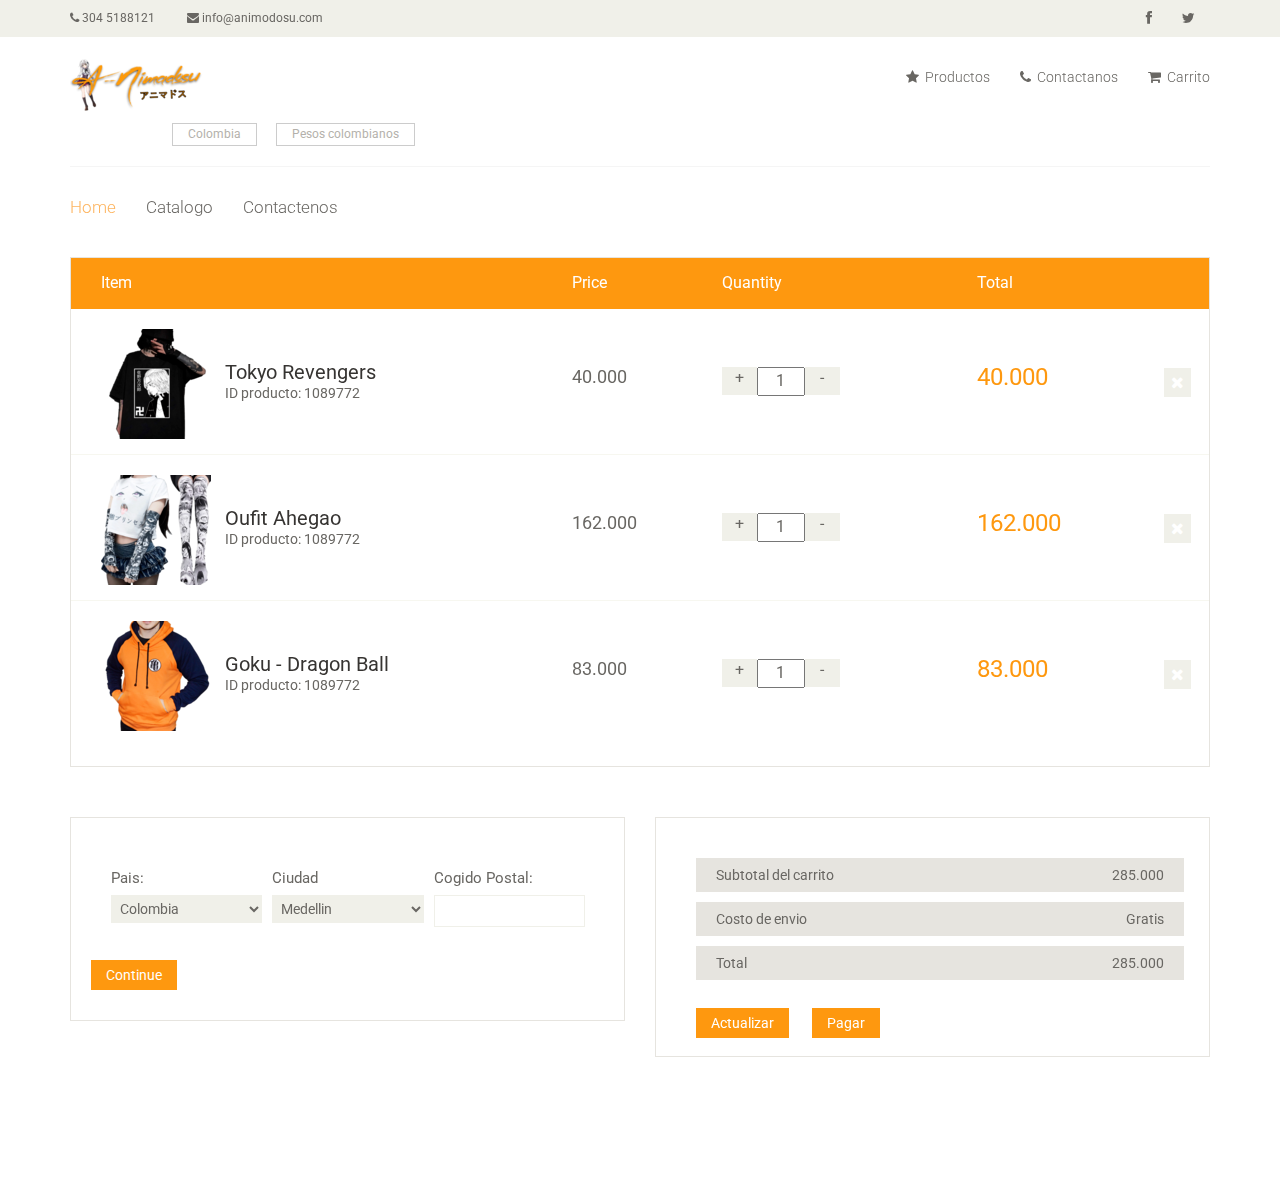
==== cart.html @ c794a921 "Updated" ====
<!DOCTYPE html>
<html lang="en">
<head>
    <meta charset="utf-8">
    <meta name="viewport" content="width=device-width, initial-scale=1.0">
    <meta name="description" content="">
    <meta name="author" content="">
    <title>Cart | E-Shopper</title>
    <link href="css/bootstrap.min.css" rel="stylesheet">
    <link href="css/font-awesome.min.css" rel="stylesheet">
    <link href="css/prettyPhoto.css" rel="stylesheet">
    <link href="css/price-range.css" rel="stylesheet">
    <link href="css/animate.css" rel="stylesheet">
	<link href="css/main.css" rel="stylesheet">
	<link href="css/responsive.css" rel="stylesheet">
    <!--[if lt IE 9]>
    <script src="js/html5shiv.js"></script>
    <script src="js/respond.min.js"></script>
    <![endif]-->       
    <link rel="shortcut icon" href="images/ico/favicon.ico">
    <link rel="apple-touch-icon-precomposed" sizes="144x144" href="images/ico/apple-touch-icon-144-precomposed.png">
    <link rel="apple-touch-icon-precomposed" sizes="114x114" href="images/ico/apple-touch-icon-114-precomposed.png">
    <link rel="apple-touch-icon-precomposed" sizes="72x72" href="images/ico/apple-touch-icon-72-precomposed.png">
    <link rel="apple-touch-icon-precomposed" href="images/ico/apple-touch-icon-57-precomposed.png">
</head><!--/head-->

<body>
	<header id="header"><!--header-->
		<div class="header_top"><!--header_top-->
			<div class="container">
				<div class="row">
					<div class="col-sm-6">
						<div class="contactinfo">
							<ul class="nav nav-pills">
								<li><a href="#"><i class="fa fa-phone"></i> 304 5188121</a></li>
								<li><a href="#"><i class="fa fa-envelope"></i> info@animodosu.com</a></li>
							</ul>
						</div>
					</div>
					<div class="col-sm-6">
						<div class="social-icons pull-right">
							<ul class="nav navbar-nav">
								<li><a href="#"><i class="fa fa-facebook"></i></a></li>
								<li><a href="#"><i class="fa fa-twitter"></i></a></li>
							</ul>
						</div>
					</div>
				</div>
			</div>
		</div><!--/header_top-->
		
		<div class="header-middle"><!--header-middle-->
			<div class="container">
				<div class="row">
					<div class="col-sm-4">
						<div class="logo pull-left">
							<a href="index.html"><img src="images/home/logoKoneko.png" alt="" /></a>
						</div>
						<div class="btn-group pull-right">
							<div class="btn-group">
								<button type="button" class="btn btn-default dropdown-toggle usa" data-toggle="dropdown">
									Colombia
								</button>
								
							</div>
							
							<div class="btn-group">
								<button type="button" class="btn btn-default dropdown-toggle usa" data-toggle="dropdown">
									Pesos colombianos
									
								</button>
								
							</div>
						</div>
					</div>
					<div class="col-sm-8">
						<div class="shop-menu pull-right">
							<ul class="nav navbar-nav">
								<li><a href="catalogo.html"><i class="fa fa-star"></i> Productos</a></li>
								<li><a href="contact.html"><i class="fa fa-phone"></i> Contactanos</a></li>
								<li><a href="cart.html"><i class="fa fa-shopping-cart"></i> Carrito</a></li>
							</ul>
						</div>
					</div>
				</div>
			</div>
		</div><!--/header-middle-->
	
		<div class="header-bottom"><!--header-bottom-->
			<div class="container">
				<div class="row">
					<div class="col-sm-9">
						<div class="navbar-header">
							<button type="button" class="navbar-toggle" data-toggle="collapse" data-target=".navbar-collapse">
								<span class="sr-only">Toggle navigation</span>
								<span class="icon-bar"></span>
								<span class="icon-bar"></span>
								<span class="icon-bar"></span>
							</button>
						</div>
						<div class="mainmenu pull-left">
							<ul class="nav navbar-nav collapse navbar-collapse">
								<li><a href="index.html" class="active">Home</a></li>
								<li ><a href="catalogo.html">Catalogo</a> </li> 
								<li><a href="contact.html">Contactenos</a></li>
							</ul>
						</div>
					</div>
					
				</div>
			</div>
		</div><!--/header-bottom-->
	</header><!--/header-->


	<section id="cart_items">
		<div class="container">
			
			<div class="table-responsive cart_info">
				<table class="table table-condensed">
					<thead>
						<tr class="cart_menu">
							<td class="image">Item</td>
							<td class="description"></td>
							<td class="price">Price</td>
							<td class="quantity">Quantity</td>
							<td class="total">Total</td>
							<td></td>
						</tr>
					</thead>
					<tbody>
						
						
								<tr id="productoCarrito" >
									<td class="cart_product">
										<a href=""><img src="images/cart/carrito3.png" alt=""></a>
									</td>
									<td class="cart_description">
										<h4><a href="">Tokyo Revengers</a></h4>
										<p>ID producto: 1089772</p>
									</td>
									<td class="cart_price">
										<p>40.000</p>
									</td>
									<td class="cart_quantity">
										<div class="cart_quantity_button">
											<a class="cart_quantity_up" href=""> + </a>
											<input class="cart_quantity_input" type="text" name="quantity" value="1" autocomplete="off" size="2">
											<a class="cart_quantity_down" href=""> - </a>
										</div>
									</td>
									<td class="cart_total">
										<p class="cart_total_price">40.000</p>
									</td>
									<td class="cart_delete">
										<a class="cart_quantity_delete" href=""><i class="fa fa-times"></i></a>
									</td>
								</tr>
						

						<tr>
							<td class="cart_product">
								<a href=""><img src="images/cart/carrito2.png" alt=""></a>
							</td>
							<td class="cart_description">
								<h4><a href="">Oufit Ahegao</a></h4>
								<p>ID producto: 1089772</p>
							</td>
							<td class="cart_price">
								<p>162.000</p>
							</td>
							<td class="cart_quantity">
								<div class="cart_quantity_button">
									<a class="cart_quantity_up" href=""> + </a>
									<input class="cart_quantity_input" type="text" name="quantity" value="1" autocomplete="off" size="2">
									<a class="cart_quantity_down" href=""> - </a>
								</div>
							</td>
							<td class="cart_total">
								<p class="cart_total_price">162.000</p>
							</td>
							<td class="cart_delete">
								<a class="cart_quantity_delete" href=""><i class="fa fa-times"></i></a>
							</td>
						</tr>
						<tr>
							<td class="cart_product">
								<a href=""><img src="images/cart/carrito1.png" alt=""></a>
							</td>
							<td class="cart_description">
								<h4><a href="">Goku - Dragon Ball</a></h4>
								<p>ID producto: 1089772</p>
							</td>
							<td class="cart_price">
								<p>83.000</p>
							</td>
							<td class="cart_quantity">
								<div class="cart_quantity_button">
									<a class="cart_quantity_up" href=""> + </a>
									<input class="cart_quantity_input" type="text" name="quantity" value="1" autocomplete="off" size="2">
									<a class="cart_quantity_down" href=""> - </a>
								</div>
							</td>
							<td class="cart_total">
								<p class="cart_total_price">83.000</p>
							</td>
							<td class="cart_delete">
								<a class="cart_quantity_delete" href=""><i class="fa fa-times"></i></a>
							</td>
						</tr>
					</tbody>
				</table>
			</div>
		</div>
	</section> <!--/#cart_items-->

	<section id="do_action">
		<div class="container">
			
			<div class="row">
				<div class="col-sm-6">
					<div class="chose_area">
						
						<ul class="user_info">
							<li class="single_field">
								<label>Pais:</label>
								<select>
									<option>Colombia</option>
									
								</select>
								
							</li>
							<li class="single_field">
								<label>Ciudad</label>
								<select>
									<option>Medellin</option>
									<option>Barranquilla</option>
									<option>Cali</option>
									<option>Pasto</option>
									<option>Bucaramanga</option>
									<option>Cartagena</option>
									<option>Santa Marta</option>
									<option>Bogota</option>
								</select>
							
							</li>
							<li class="single_field zip-field">
								<label>Cogido Postal:</label>
								<input type="text">
							</li>
						</ul>
						
						<a class="btn btn-default check_out" href="#">Continue</a>
					</div>
				</div>
				<div class="col-sm-6">
					<div class="total_area">
						
						<div id="footerCarrito">
							<ul >
								<li>Subtotal del carrito <span>285.000</span></li>
								<li>Costo de envio <span>Gratis</span></li>
								<li>Total <span>285.000</span></li>
							</ul>
								<a class="btn btn-default update" href="">Actualizar</a>
								<a class="btn btn-default check_out" href="">Pagar</a>
						</div>
						
					</div>
				</div>
			</div>
		</div>
	</section><!--/#do_action-->
	<template id="template-carrito">
		
		<td class="cart_product">
			<a href=""><img  alt=""></a>
		</td>
		<td class="cart_description">
			<h4><a href="">nombre</a></h4>
			<p>ID</p>
		</td>
		<td class="cart_price">
			<p>precioUnidad</p>
		</td>
		<td class="cart_quantity">
			<div class="cart_quantity_button">
				<a class="cart_quantity_up" href=""> + </a>
				<input class="cart_quantity_input" type="text" name="quantity" value="1" autocomplete="off" size="2">
				<a class="cart_quantity_down" href=""> - </a>
			</div>
		</td>
		<td class="cart_total">
			<p class="cart_total_price">precioTotal</p>
		</td>
		<td class="cart_delete">
			<a class="cart_quantity_delete" href=""><i class="fa fa-times"></i></a>
		</td>
	
	</template>
	<template id="template-footer">
		<div class="total_area">
			<ul>
			<li>Subtotal del carrito <span>285.000</span></li>
			<li>Costo de envio <span>Gratis</span></li>
			<li>Total <span>285.000</span></li>
			</ul>
			<a class="btn btn-default update" href="">Actualizar</a>
			<a class="btn btn-default check_out" href="">Pagar</a>
		</div>
	</template>
	

	

	
	


    <script src="js/jquery.js"></script>
	<script src="js/bootstrap.min.js"></script>
	<script src="js/jquery.scrollUp.min.js"></script>
    <script src="js/jquery.prettyPhoto.js"></script>
    <script src="js/main.js"></script>
	<script src="js/carga.js" ></script>
	
</body>
</html>
---- css/prettyPhoto.css ----
div.pp_default .pp_top,div.pp_default .pp_top .pp_middle,div.pp_default .pp_top .pp_left,div.pp_default .pp_top .pp_right,div.pp_default .pp_bottom,div.pp_default .pp_bottom .pp_left,div.pp_default .pp_bottom .pp_middle,div.pp_default .pp_bottom .pp_right{height:13px}
div.pp_default .pp_top .pp_left{background:url(../images/prettyPhoto/default/sprite.png) -78px -93px no-repeat}
div.pp_default .pp_top .pp_middle{background:url(../images/prettyPhoto/default/sprite_x.png) top left repeat-x}
div.pp_default .pp_top .pp_right{background:url(../images/prettyPhoto/default/sprite.png) -112px -93px no-repeat}
div.pp_default .pp_content .ppt{color:#f8f8f8}
div.pp_default .pp_content_container .pp_left{background:url(../images/prettyPhoto/default/sprite_y.png) -7px 0 repeat-y;padding-left:13px}
div.pp_default .pp_content_container .pp_right{background:url(../images/prettyPhoto/default/sprite_y.png) top right repeat-y;padding-right:13px}
div.pp_default .pp_next:hover{background:url(../images/prettyPhoto/default/sprite_next.png) center right no-repeat;cursor:pointer}
div.pp_default .pp_previous:hover{background:url(../images/prettyPhoto/default/sprite_prev.png) center left no-repeat;cursor:pointer}
div.pp_default .pp_expand{background:url(../images/prettyPhoto/default/sprite.png) 0 -29px no-repeat;cursor:pointer;width:28px;height:28px}
div.pp_default .pp_expand:hover{background:url(../images/prettyPhoto/default/sprite.png) 0 -56px no-repeat;cursor:pointer}
div.pp_default .pp_contract{background:url(../images/prettyPhoto/default/sprite.png) 0 -84px no-repeat;cursor:pointer;width:28px;height:28px}
div.pp_default .pp_contract:hover{background:url(../images/prettyPhoto/default/sprite.png) 0 -113px no-repeat;cursor:pointer}
div.pp_default .pp_close{width:30px;height:30px;background:url(../images/prettyPhoto/default/sprite.png) 2px 1px no-repeat;cursor:pointer}
div.pp_default .pp_gallery ul li a{background:url(../images/prettyPhoto/default/default_thumb.png) center center #f8f8f8;border:1px solid #aaa}
div.pp_default .pp_social{margin-top:7px}
div.pp_default .pp_gallery a.pp_arrow_previous,div.pp_default .pp_gallery a.pp_arrow_next{position:static;left:auto}
div.pp_default .pp_nav .pp_play,div.pp_default .pp_nav .pp_pause{background:url(../images/prettyPhoto/default/sprite.png) -51px 1px no-repeat;height:30px;width:30px}
div.pp_default .pp_nav .pp_pause{background-position:-51px -29px}
div.pp_default a.pp_arrow_previous,div.pp_default a.pp_arrow_next{background:url(../images/prettyPhoto/default/sprite.png) -31px -3px no-repeat;height:20px;width:20px;margin:4px 0 0}
div.pp_default a.pp_arrow_next{left:52px;background-position:-82px -3px}
div.pp_default .pp_content_container .pp_details{margin-top:5px}
div.pp_default .pp_nav{clear:none;height:30px;width:110px;position:relative}
div.pp_default .pp_nav .currentTextHolder{font-family:Georgia;font-style:italic;color:#999;font-size:11px;left:75px;line-height:25px;position:absolute;top:2px;margin:0;padding:0 0 0 10px}
div.pp_default .pp_close:hover,div.pp_default .pp_nav .pp_play:hover,div.pp_default .pp_nav .pp_pause:hover,div.pp_default .pp_arrow_next:hover,div.pp_default .pp_arrow_previous:hover{opacity:0.7}
div.pp_default .pp_description{font-size:11px;font-weight:700;line-height:14px;margin:5px 50px 5px 0}
div.pp_default .pp_bottom .pp_left{background:url(../images/prettyPhoto/default/sprite.png) -78px -127px no-repeat}
div.pp_default .pp_bottom .pp_middle{background:url(../images/prettyPhoto/default/sprite_x.png) bottom left repeat-x}
div.pp_default .pp_bottom .pp_right{background:url(../images/prettyPhoto/default/sprite.png) -112px -127px no-repeat}
div.pp_default .pp_loaderIcon{background:url(../images/prettyPhoto/default/loader.gif) center center no-repeat}
div.light_rounded .pp_top .pp_left{background:url(../images/prettyPhoto/light_rounded/sprite.png) -88px -53px no-repeat}
div.light_rounded .pp_top .pp_right{background:url(../images/prettyPhoto/light_rounded/sprite.png) -110px -53px no-repeat}
div.light_rounded .pp_next:hover{background:url(../images/prettyPhoto/light_rounded/btnNext.png) center right no-repeat;cursor:pointer}
div.light_rounded .pp_previous:hover{background:url(../images/prettyPhoto/light_rounded/btnPrevious.png) center left no-repeat;cursor:pointer}
div.light_rounded .pp_expand{background:url(../images/prettyPhoto/light_rounded/sprite.png) -31px -26px no-repeat;cursor:pointer}
div.light_rounded .pp_expand:hover{background:url(../images/prettyPhoto/light_rounded/sprite.png) -31px -47px no-repeat;cursor:pointer}
div.light_rounded .pp_contract{background:url(../images/prettyPhoto/light_rounded/sprite.png) 0 -26px no-repeat;cursor:pointer}
div.light_rounded .pp_contract:hover{background:url(../images/prettyPhoto/light_rounded/sprite.png) 0 -47px no-repeat;cursor:pointer}
div.light_rounded .pp_close{width:75px;height:22px;background:url(../images/prettyPhoto/light_rounded/sprite.png) -1px -1px no-repeat;cursor:pointer}
div.light_rounded .pp_nav .pp_play{background:url(../images/prettyPhoto/light_rounded/sprite.png) -1px -100px no-repeat;height:15px;width:14px}
div.light_rounded .pp_nav .pp_pause{background:url(../images/prettyPhoto/light_rounded/sprite.png) -24px -100px no-repeat;height:15px;width:14px}
div.light_rounded .pp_arrow_previous{background:url(../images/prettyPhoto/light_rounded/sprite.png) 0 -71px no-repeat}
div.light_rounded .pp_arrow_next{background:url(../images/prettyPhoto/light_rounded/sprite.png) -22px -71px no-repeat}
div.light_rounded .pp_bottom .pp_left{background:url(../images/prettyPhoto/light_rounded/sprite.png) -88px -80px no-repeat}
div.light_rounded .pp_bottom .pp_right{background:url(../images/prettyPhoto/light_rounded/sprite.png) -110px -80px no-repeat}
div.dark_rounded .pp_top .pp_left{background:url(../images/prettyPhoto/dark_rounded/sprite.png) -88px -53px no-repeat}
div.dark_rounded .pp_top .pp_right{background:url(../images/prettyPhoto/dark_rounded/sprite.png) -110px -53px no-repeat}
div.dark_rounded .pp_content_container .pp_left{background:url(../images/prettyPhoto/dark_rounded/contentPattern.png) top left repeat-y}
div.dark_rounded .pp_content_container .pp_right{background:url(../images/prettyPhoto/dark_rounded/contentPattern.png) top right repeat-y}
div.dark_rounded .pp_next:hover{background:url(../images/prettyPhoto/dark_rounded/btnNext.png) center right no-repeat;cursor:pointer}
div.dark_rounded .pp_previous:hover{background:url(../images/prettyPhoto/dark_rounded/btnPrevious.png) center left no-repeat;cursor:pointer}
div.dark_rounded .pp_expand{background:url(../images/prettyPhoto/dark_rounded/sprite.png) -31px -26px no-repeat;cursor:pointer}
div.dark_rounded .pp_expand:hover{background:url(../images/prettyPhoto/dark_rounded/sprite.png) -31px -47px no-repeat;cursor:pointer}
div.dark_rounded .pp_contract{background:url(../images/prettyPhoto/dark_rounded/sprite.png) 0 -26px no-repeat;cursor:pointer}
div.dark_rounded .pp_contract:hover{background:url(../images/prettyPhoto/dark_rounded/sprite.png) 0 -47px no-repeat;cursor:pointer}
div.dark_rounded .pp_close{width:75px;height:22px;background:url(../images/prettyPhoto/dark_rounded/sprite.png) -1px -1px no-repeat;cursor:pointer}
div.dark_rounded .pp_description{margin-right:85px;color:#fff}
div.dark_rounded .pp_nav .pp_play{background:url(../images/prettyPhoto/dark_rounded/sprite.png) -1px -100px no-repeat;height:15px;width:14px}
div.dark_rounded .pp_nav .pp_pause{background:url(../images/prettyPhoto/dark_rounded/sprite.png) -24px -100px no-repeat;height:15px;width:14px}
div.dark_rounded .pp_arrow_previous{background:url(../images/prettyPhoto/dark_rounded/sprite.png) 0 -71px no-repeat}
div.dark_rounded .pp_arrow_next{background:url(../images/prettyPhoto/dark_rounded/sprite.png) -22px -71px no-repeat}
div.dark_rounded .pp_bottom .pp_left{background:url(../images/prettyPhoto/dark_rounded/sprite.png) -88px -80px no-repeat}
div.dark_rounded .pp_bottom .pp_right{background:url(../images/prettyPhoto/dark_rounded/sprite.png) -110px -80px no-repeat}
div.dark_rounded .pp_loaderIcon{background:url(../images/prettyPhoto/dark_rounded/loader.gif) center center no-repeat}
div.dark_square .pp_left,div.dark_square .pp_middle,div.dark_square .pp_right,div.dark_square .pp_content{background:#000}
div.dark_square .pp_description{color:#fff;margin:0 85px 0 0}
div.dark_square .pp_loaderIcon{background:url(../images/prettyPhoto/dark_square/loader.gif) center center no-repeat}
div.dark_square .pp_expand{background:url(../images/prettyPhoto/dark_square/sprite.png) -31px -26px no-repeat;cursor:pointer}
div.dark_square .pp_expand:hover{background:url(../images/prettyPhoto/dark_square/sprite.png) -31px -47px no-repeat;cursor:pointer}
div.dark_square .pp_contract{background:url(../images/prettyPhoto/dark_square/sprite.png) 0 -26px no-repeat;cursor:pointer}
div.dark_square .pp_contract:hover{background:url(../images/prettyPhoto/dark_square/sprite.png) 0 -47px no-repeat;cursor:pointer}
div.dark_square .pp_close{width:75px;height:22px;background:url(../images/prettyPhoto/dark_square/sprite.png) -1px -1px no-repeat;cursor:pointer}
div.dark_square .pp_nav{clear:none}
div.dark_square .pp_nav .pp_play{background:url(../images/prettyPhoto/dark_square/sprite.png) -1px -100px no-repeat;height:15px;width:14px}
div.dark_square .pp_nav .pp_pause{background:url(../images/prettyPhoto/dark_square/sprite.png) -24px -100px no-repeat;height:15px;width:14px}
div.dark_square .pp_arrow_previous{background:url(../images/prettyPhoto/dark_square/sprite.png) 0 -71px no-repeat}
div.dark_square .pp_arrow_next{background:url(../images/prettyPhoto/dark_square/sprite.png) -22px -71px no-repeat}
div.dark_square .pp_next:hover{background:url(../images/prettyPhoto/dark_square/btnNext.png) center right no-repeat;cursor:pointer}
div.dark_square .pp_previous:hover{background:url(../images/prettyPhoto/dark_square/btnPrevious.png) center left no-repeat;cursor:pointer}
div.light_square .pp_expand{background:url(../images/prettyPhoto/light_square/sprite.png) -31px -26px no-repeat;cursor:pointer}
div.light_square .pp_expand:hover{background:url(../images/prettyPhoto/light_square/sprite.png) -31px -47px no-repeat;cursor:pointer}
div.light_square .pp_contract{background:url(../images/prettyPhoto/light_square/sprite.png) 0 -26px no-repeat;cursor:pointer}
div.light_square .pp_contract:hover{background:url(../images/prettyPhoto/light_square/sprite.png) 0 -47px no-repeat;cursor:pointer}
div.light_square .pp_close{width:75px;height:22px;background:url(../images/prettyPhoto/light_square/sprite.png) -1px -1px no-repeat;cursor:pointer}
div.light_square .pp_nav .pp_play{background:url(../images/prettyPhoto/light_square/sprite.png) -1px -100px no-repeat;height:15px;width:14px}
div.light_square .pp_nav .pp_pause{background:url(../images/prettyPhoto/light_square/sprite.png) -24px -100px no-repeat;height:15px;width:14px}
div.light_square .pp_arrow_previous{background:url(../images/prettyPhoto/light_square/sprite.png) 0 -71px no-repeat}
div.light_square .pp_arrow_next{background:url(../images/prettyPhoto/light_square/sprite.png) -22px -71px no-repeat}
div.light_square .pp_next:hover{background:url(../images/prettyPhoto/light_square/btnNext.png) center right no-repeat;cursor:pointer}
div.light_square .pp_previous:hover{background:url(../images/prettyPhoto/light_square/btnPrevious.png) center left no-repeat;cursor:pointer}
div.facebook .pp_top .pp_left{background:url(../images/prettyPhoto/facebook/sprite.png) -88px -53px no-repeat}
div.facebook .pp_top .pp_middle{background:url(../images/prettyPhoto/facebook/contentPatternTop.png) top left repeat-x}
div.facebook .pp_top .pp_right{background:url(../images/prettyPhoto/facebook/sprite.png) -110px -53px no-repeat}
div.facebook .pp_content_container .pp_left{background:url(../images/prettyPhoto/facebook/contentPatternLeft.png) top left repeat-y}
div.facebook .pp_content_container .pp_right{background:url(../images/prettyPhoto/facebook/contentPatternRight.png) top right repeat-y}
div.facebook .pp_expand{background:url(../images/prettyPhoto/facebook/sprite.png) -31px -26px no-repeat;cursor:pointer}
div.facebook .pp_expand:hover{background:url(../images/prettyPhoto/facebook/sprite.png) -31px -47px no-repeat;cursor:pointer}
div.facebook .pp_contract{background:url(../images/prettyPhoto/facebook/sprite.png) 0 -26px no-repeat;cursor:pointer}
div.facebook .pp_contract:hover{background:url(../images/prettyPhoto/facebook/sprite.png) 0 -47px no-repeat;cursor:pointer}
div.facebook .pp_close{width:22px;height:22px;background:url(../images/prettyPhoto/facebook/sprite.png) -1px -1px no-repeat;cursor:pointer}
div.facebook .pp_description{margin:0 37px 0 0}
div.facebook .pp_loaderIcon{background:url(../images/prettyPhoto/facebook/loader.gif) center center no-repeat}
div.facebook .pp_arrow_previous{background:url(../images/prettyPhoto/facebook/sprite.png) 0 -71px no-repeat;height:22px;margin-top:0;width:22px}
div.facebook .pp_arrow_previous.disabled{background-position:0 -96px;cursor:default}
div.facebook .pp_arrow_next{background:url(../images/prettyPhoto/facebook/sprite.png) -32px -71px no-repeat;height:22px;margin-top:0;width:22px}
div.facebook .pp_arrow_next.disabled{background-position:-32px -96px;cursor:default}
div.facebook .pp_nav{margin-top:0}
div.facebook .pp_nav p{font-size:15px;padding:0 3px 0 4px}
div.facebook .pp_nav .pp_play{background:url(../images/prettyPhoto/facebook/sprite.png) -1px -123px no-repeat;height:22px;width:22px}
div.facebook .pp_nav .pp_pause{background:url(../images/prettyPhoto/facebook/sprite.png) -32px -123px no-repeat;height:22px;width:22px}
div.facebook .pp_next:hover{background:url(../images/prettyPhoto/facebook/btnNext.png) center right no-repeat;cursor:pointer}
div.facebook .pp_previous:hover{background:url(../images/prettyPhoto/facebook/btnPrevious.png) center left no-repeat;cursor:pointer}
div.facebook .pp_bottom .pp_left{background:url(../images/prettyPhoto/facebook/sprite.png) -88px -80px no-repeat}
div.facebook .pp_bottom .pp_middle{background:url(../images/prettyPhoto/facebook/contentPatternBottom.png) top left repeat-x}
div.facebook .pp_bottom .pp_right{background:url(../images/prettyPhoto/facebook/sprite.png) -110px -80px no-repeat}
div.pp_pic_holder a:focus{outline:none}
div.pp_overlay{background:#000;display:none;left:0;position:absolute;top:0;width:100%;z-index:9500}
div.pp_pic_holder{display:none;position:absolute;width:100px;z-index:10000}
.pp_content{height:40px;min-width:40px}
* html .pp_content{width:40px}
.pp_content_container{position:relative;text-align:left;width:100%}
.pp_content_container .pp_left{padding-left:20px}
.pp_content_container .pp_right{padding-right:20px}
.pp_content_container .pp_details{float:left;margin:10px 0 2px}
.pp_description{display:none;margin:0}
.pp_social{float:left;margin:0}
.pp_social .facebook{float:left;margin-left:5px;width:55px;overflow:hidden}
.pp_social .twitter{float:left}
.pp_nav{clear:right;float:left;margin:3px 10px 0 0}
.pp_nav p{float:left;white-space:nowrap;margin:2px 4px}
.pp_nav .pp_play,.pp_nav .pp_pause{float:left;margin-right:4px;text-indent:-10000px}
a.pp_arrow_previous,a.pp_arrow_next{display:block;float:left;height:15px;margin-top:3px;overflow:hidden;text-indent:-10000px;width:14px}
.pp_hoverContainer{position:absolute;top:0;width:100%;z-index:2000}
.pp_gallery{display:none;left:50%;margin-top:-50px;position:absolute;z-index:10000}
.pp_gallery div{float:left;overflow:hidden;position:relative}
.pp_gallery ul{float:left;height:35px;position:relative;white-space:nowrap;margin:0 0 0 5px;padding:0}
.pp_gallery ul a{border:1px rgba(0,0,0,0.5) solid;display:block;float:left;height:33px;overflow:hidden}
.pp_gallery ul a img{border:0}
.pp_gallery li{display:block;float:left;margin:0 5px 0 0;padding:0}
.pp_gallery li.default a{background:url(../images/prettyPhoto/facebook/default_thumbnail.gif) 0 0 no-repeat;display:block;height:33px;width:50px}
.pp_gallery .pp_arrow_previous,.pp_gallery .pp_arrow_next{margin-top:7px!important}
a.pp_next{background:url(../images/prettyPhoto/light_rounded/btnNext.png) 10000px 10000px no-repeat;display:block;float:right;height:100%;text-indent:-10000px;width:49%}
a.pp_previous{background:url(../images/prettyPhoto/light_rounded/btnNext.png) 10000px 10000px no-repeat;display:block;float:left;height:100%;text-indent:-10000px;width:49%}
a.pp_expand,a.pp_contract{cursor:pointer;display:none;height:20px;position:absolute;right:30px;text-indent:-10000px;top:10px;width:20px;z-index:20000}
a.pp_close{position:absolute;right:0;top:0;display:block;line-height:22px;text-indent:-10000px}
.pp_loaderIcon{display:block;height:24px;left:50%;position:absolute;top:50%;width:24px;margin:-12px 0 0 -12px}
#pp_full_res{line-height:1!important}
#pp_full_res .pp_inline{text-align:left}
#pp_full_res .pp_inline p{margin:0 0 15px}
div.ppt{color:#fff;display:none;font-size:17px;z-index:9999;margin:0 0 5px 15px}
div.pp_default .pp_content,div.light_rounded .pp_content{background-color:#fff}
div.pp_default #pp_full_res .pp_inline,div.light_rounded .pp_content .ppt,div.light_rounded #pp_full_res .pp_inline,div.light_square .pp_content .ppt,div.light_square #pp_full_res .pp_inline,div.facebook .pp_content .ppt,div.facebook #pp_full_res .pp_inline{color:#000}
div.pp_default .pp_gallery ul li a:hover,div.pp_default .pp_gallery ul li.selected a,.pp_gallery ul a:hover,.pp_gallery li.selected a{border-color:#fff}
div.pp_default .pp_details,div.light_rounded .pp_details,div.dark_rounded .pp_details,div.dark_square .pp_details,div.light_square .pp_details,div.facebook .pp_details{position:relative}
div.light_rounded .pp_top .pp_middle,div.light_rounded .pp_content_container .pp_left,div.light_rounded .pp_content_container .pp_right,div.light_rounded .pp_bottom .pp_middle,div.light_square .pp_left,div.light_square .pp_middle,div.light_square .pp_right,div.light_square .pp_content,div.facebook .pp_content{background:#fff}
div.light_rounded .pp_description,div.light_square .pp_description{margin-right:85px}
div.light_rounded .pp_gallery a.pp_arrow_previous,div.light_rounded .pp_gallery a.pp_arrow_next,div.dark_rounded .pp_gallery a.pp_arrow_previous,div.dark_rounded .pp_gallery a.pp_arrow_next,div.dark_square .pp_gallery a.pp_arrow_previous,div.dark_square .pp_gallery a.pp_arrow_next,div.light_square .pp_gallery a.pp_arrow_previous,div.light_square .pp_gallery a.pp_arrow_next{margin-top:12px!important}
div.light_rounded .pp_arrow_previous.disabled,div.dark_rounded .pp_arrow_previous.disabled,div.dark_square .pp_arrow_previous.disabled,div.light_square .pp_arrow_previous.disabled{background-position:0 -87px;cursor:default}
div.light_rounded .pp_arrow_next.disabled,div.dark_rounded .pp_arrow_next.disabled,div.dark_square .pp_arrow_next.disabled,div.light_square .pp_arrow_next.disabled{background-position:-22px -87px;cursor:default}
div.light_rounded .pp_loaderIcon,div.light_square .pp_loaderIcon{background:url(../images/prettyPhoto/light_rounded/loader.gif) center center no-repeat}
div.dark_rounded .pp_top .pp_middle,div.dark_rounded .pp_content,div.dark_rounded .pp_bottom .pp_middle{background:url(../images/prettyPhoto/dark_rounded/contentPattern.png) top left repeat}
div.dark_rounded .currentTextHolder,div.dark_square .currentTextHolder{color:#c4c4c4}
div.dark_rounded #pp_full_res .pp_inline,div.dark_square #pp_full_res .pp_inline{color:#fff}
.pp_top,.pp_bottom{height:20px;position:relative}
* html .pp_top,* html .pp_bottom{padding:0 20px}
.pp_top .pp_left,.pp_bottom .pp_left{height:20px;left:0;position:absolute;width:20px}
.pp_top .pp_middle,.pp_bottom .pp_middle{height:20px;left:20px;position:absolute;right:20px}
* html .pp_top .pp_middle,* html .pp_bottom .pp_middle{left:0;position:static}
.pp_top .pp_right,.pp_bottom .pp_right{height:20px;left:auto;position:absolute;right:0;top:0;width:20px}
.pp_fade,.pp_gallery li.default a img{display:none}
---- css/price-range.css ----
/*!
 * Slider for Bootstrap
 *
 * Copyright 2012 Stefan Petre
 * Licensed under the Apache License v2.0
 * http://www.apache.org/licenses/LICENSE-2.0
 *
 */
.slider {
  display: inline-block;
  vertical-align: middle;
  position: relative;
}
.slider.slider-horizontal {
  width: 210px;
  height: 20px;
}
.slider.slider-horizontal .slider-track {
  height: 15px;
  left: 0;
  margin-top: -5px;
  top: 50%;
  width: 100%;
}
.slider.slider-horizontal .slider-selection {
  height: 100%;
  top: 0;
  bottom: 0;
}
.slider.slider-horizontal .slider-handle {
  margin-left: -12px;
  margin-top: 2px;
}

.left-round{
  margin-left:2px !important;
}

.slider.slider-horizontal .slider-handle.triangle {
  border-width: 0 10px 10px 10px;
  width: 0;
  height: 0;
  border-bottom-color: #0480be;
  margin-top: 0;
}
.slider.slider-vertical {
  height: 210px;
  width: 20px;
}
.slider.slider-vertical .slider-track {
  width: 10px;
  height: 100%;
  margin-left: -5px;
  left: 50%;
  top: 0;
}
.slider.slider-vertical .slider-selection {
  width: 100%;
  left: 0;
  top: 0;
  bottom: 0;
}
.slider.slider-vertical .slider-handle {
  margin-left: -5px;
  margin-top: -10px;
}
.slider.slider-vertical .slider-handle.triangle {
  border-width: 10px 0 10px 10px;
  width: 1px;
  height: 1px;
  border-left-color: #0480be;
  margin-left: 0;
}
.slider input {
  display: none;
}
.slider .tooltip-inner {
  white-space: nowrap;
}
.slider-track {
  position: absolute;
  cursor: pointer;
  background-color: #f7f7f7;
  background-image: -moz-linear-gradient(top, #f5f5f5, #f9f9f9);
  background-image: -webkit-gradient(linear, 0 0, 0 100%, from(#f5f5f5), to(#f9f9f9));
  background-image: -webkit-linear-gradient(top, #f5f5f5, #f9f9f9);
  background-image: -o-linear-gradient(top, #f5f5f5, #f9f9f9);
  background-image: linear-gradient(to bottom, #f5f5f5, #f9f9f9);
  background-repeat: repeat-x;
  filter: progid:DXImageTransform.Microsoft.gradient(startColorstr='#fff5f5f5', endColorstr='#fff9f9f9', GradientType=0);
  -webkit-box-shadow: inset 0 1px 2px rgba(0, 0, 0, 0.1);
  -moz-box-shadow: inset 0 1px 2px rgba(0, 0, 0, 0.1);
  box-shadow: inset 0 1px 2px rgba(0, 0, 0, 0.1);
  -webkit-border-radius: 15px;
  -moz-border-radius: 15px;
  border-radius: 15px;
}

.slider-selection {
  -moz-box-sizing: border-box;
  background: none repeat scroll 0 0 #FE980F;
  border-radius: 15px;
  box-shadow: 0 -1px 0 rgba(0, 0, 0, 0.15) inset;
  position: absolute;
}

.slider-handle {
  background: #fff;
  box-shadow:none;
  height: 10px;
  opacity: 1;
  position: absolute;
  width: 10px;
}

.slider-handle.round {
  -webkit-border-radius: 20px;
  -moz-border-radius: 20px;
  border-radius: 20px;
}
.slider-handle.triangle {
  background: transparent none;
}
---- css/main.css ----
﻿
/*************************
*******Typography******
**************************/
@import url(http://fonts.googleapis.com/css?family=Roboto:400,300,400italic,500,700,100);
@import url(http://fonts.googleapis.com/css?family=Open+Sans:400,800,300,600,700);
@import url(http://fonts.googleapis.com/css?family=Abel);

body {
  font-family: 'Roboto', sans-serif;
  background:;
  position: relative;
  font-weight:400px;
}

ul li {
  list-style: none;
}

a:hover {
outline: none;
text-decoration:none;
}

a:focus {
  outline:none;
  outline-offset: 0;
}

a {
  -webkit-transition: 300ms;
  -moz-transition: 300ms;
    -o-transition: 300ms;
    transition: 300ms;
}

h1, h2, h3, h4, h5, h6 {
  font-family: 'Roboto', sans-serif;
}

.btn:hover, 
.btn:focus{
  outline: none;
  box-shadow: none;
}

.navbar-toggle {
  background-color: #000;
}

a#scrollUp {
  bottom: 0px;
  right: 10px;
  padding: 5px 10px;
  background: #FE980F;
  color: #FFF;
  -webkit-animation: bounce 2s ease infinite;
  animation: bounce 2s ease infinite;
}

a#scrollUp i{
  font-size: 30px;
}


/*************************
*******Header CSS******
**************************/

.header_top {
  background: none repeat scroll 0 0 #F0F0E9;
}

.contactinfo ul li:first-child{
    margin-left: -15px;
}

.contactinfo ul li a{
  font-size: 12px;
  color: #696763;
  font-family: 'Roboto', sans-serif;
}


.contactinfo ul li a:hover{
	background:inherit;
}


.social-icons ul li a {
  border: 0 none;
  border-radius: 0;
  color: #696763;
  padding:0px;
}


.social-icons ul li{
	display:inline-block;
}

.social-icons ul li a i {
  padding: 11px 15px;
   transition: all 0.9s ease 0s;
  -moz-transition: all 0.9s ease 0s;
  -webkit-transition: all 0.9s ease 0s;
  -o-transition: all 0.9s ease 0s;
}

.social-icons ul li a i:hover{
  color: #fff;
   transition: all 0.9s ease 0s;
  -moz-transition: all 0.9s ease 0s;
  -webkit-transition: all 0.9s ease 0s;
  -o-transition: all 0.9s ease 0s;
}


.fa-facebook:hover {
  background: #0083C9;
}

.fa-twitter:hover  {
	background:#5BBCEC;
}

.fa-linkedin:hover  {
	background:#FF4518;
}

.fa-dribbble:hover  {
	background:#90C9DC;
}

.fa-google-plus:hover  {
	background:#CE3C2D;
}

.header-middle .container .row {
  border-bottom: 1px solid #f5f5f5;
  margin-left: 0;
  margin-right: 0;
  padding-bottom: 20px;
  padding-top: 20px;
}

.header-middle .container .row .col-sm-4{
  padding-left: 0;
}

.header-middle .container .row .col-sm-8 {
	padding-right:0;
}

.usa {
  border-radius: 0;
  color: #B4B1AB;
  font-size: 12px;
  margin-right: 20px;
  padding: 2px 15px;
  margin-top: 10px;
}

.usa:hover {
	background:#FE980F;
	color:#fff;
	border-color:#FE980F;
}

.usa:active, .usa.active {
  background: none repeat scroll 0 0 #FE980F;
  box-shadow: inherit;
  outline: 0 none;
}

.btn-group.open .dropdown-toggle {
  background: rgba(0, 0, 0, 0);
  box-shadow: none;
}

.dropdown-menu  li  a:hover, .dropdown-menu  li  a:focus {
  background-color: #FE980F;
  color: #FFFFFF;
  font-family: 'Roboto', sans-serif;
  text-decoration: none;
}


.shop-menu ul li {
	display:inline-block;
  padding-left: 15px;
  padding-right: 15px;
}

.shop-menu ul li:last-child {
  padding-right: 0;
}


.shop-menu ul li a {
  background: #FFFFFF;
  color: #696763;
  font-family: 'Roboto', sans-serif;
  font-size: 14px;
  font-weight: 300;
  padding:0;
  padding-right: 0;
  margin-top: 10px;
}


.shop-menu ul li a i{
	margin-right:3px;
}


.shop-menu ul li a:hover {
	color:#fe980f;
	background:#fff;
}


.header-bottom {
  padding-bottom: 30px;
  padding-top: 30px;
}

.navbar-collapse.collapse{
  padding-left: 0;
}

.mainmenu ul li{
  padding-right: 15px;
  padding-left: 15px;
}

.mainmenu ul li:first-child{
  padding-left: 0px;
}

.mainmenu ul li a {
	color: #696763;
	font-family: 'Roboto', sans-serif;
	font-size: 17px;
	font-weight: 300;
	padding: 0;
	padding-bottom: 10px;
}

.mainmenu ul li a:hover, .mainmenu ul li a.active,  .shop-menu ul li a.active{
	background:none;
	color:#fdb45e;
}

.search_box input {
  background: #F0F0E9;
  border: medium none;
  color: #B2B2B2;
  font-family: 'roboto';
  font-size: 12px;
  font-weight: 300;
  height: 35px;
  outline: medium none;
  padding-left: 10px;
  width: 155px;
  background-image: url(../images/home/searchicon.png);
  background-repeat: no-repeat;
  background-position: 130px;
}


/*  Dropdown menu*/

.navbar-header 
.navbar-toggle .icon-bar {
    background-color: #fff;
}


.nav.navbar-nav > li:hover > ul.sub-menu{
  display: block;
  -webkit-animation: fadeInUp 400ms;
  -moz-animation: fadeInUp 400ms;
  -ms-animation: fadeInUp 400ms;
  -o-animation: fadeInUp 400ms;
  animation: fadeInUp 400ms;
}

ul.sub-menu {
	position: absolute;
	top: 30px;
	left: 0;
	background: rgba(0, 0, 0, 0.6);
	list-style: none;
	padding: 0;
	margin: 0;
	width: 220px;
	-webkit-box-shadow: 0 3px 3px rgba(0, 0, 0, 0.1);
	box-shadow: 0 3px 3px rgba(0, 0, 0, 0.1);
	display: none;
	z-index: 999;
}

.dropdown ul.sub-menu li .active{
  color: #FDB45E;
  padding-left: 0;
}


.navbar-nav li ul.sub-menu li{
  padding: 10px 20px 0 ;
}

.navbar-nav li ul.sub-menu li:last-child{
  padding-bottom: 20px;
}

.navbar-nav li ul.sub-menu li a{
  color: #fff;
}

.navbar-nav li ul.sub-menu li a:hover{
    color: #FDB45E;
}

.fa-angle-down{
  padding-left: 5px; 
}

@-webkit-keyframes fadeInUp {
  0% {
    opacity: 0;
    -webkit-transform: translateY(20px);
    transform: translateY(20px);
  }

  100% {
    opacity: 1;
    -webkit-transform: translateY(0);
    transform: translateY(0);
  }
}
  
/*************************
*******Footer CSS******
**************************/

#footer {
  background: #F0F0E9;
}


.footer-top .container {
  border-bottom: 1px solid #E0E0DA;
  padding-bottom: 20px;
}

.companyinfo {
  margin-top: 57px;
}

.companyinfo h2 {
  color: #B4B1AB;
  font-family: abel;
  font-size: 27px;
  text-transform: uppercase;
}

.companyinfo h2  span{
  color:#FE980F;
}

.companyinfo p {
  color: #B3B3AD;
  font-family: 'Roboto', sans-serif;
  font-size: 12px;
  font-weight: 300;
}

.footer-top .col-sm-3{
  overflow: hidden;
}

.video-gallery {
  margin-top: 57px;
  position: inherit;
}

.video-gallery a img {
  height: 100%;
  width: 100%;
}

.iframe-img {
  position: relative;
  display: block;
  height: 61px;
  margin-bottom: 10px;
  border: 2px solid #CCCCC6;
  border-radius: 3px;
}

.overlay-icon {
  position: absolute;
  top: 0;
  width: 100%;
  height: 61px;
  background: #FE980F;
  border-radius: 3px;
  color: #FFF;
  font-size: 20px;
  line-height: 0;
  display: block;
  opacity: 0;
   -webkit-transition: 300ms;
  -moz-transition: 300ms;
    -o-transition: 300ms;
    transition: 300ms;
}

.overlay-icon i {
  position: relative;
  top: 50%;
  margin-top: -20px;
}

.video-gallery a:hover .overlay-icon{
  opacity: 1;
}

.video-gallery p {
  color: #8C8C88;
  font-family: 'Roboto', sans-serif;
  font-size: 12px;
  font-weight: 500;
  margin-bottom:0px;
}

.video-gallery  h2 {
  color: #8c8c88;
  font-family: 'Roboto', sans-serif;
  font-size: 12px;
  font-weight: 300;
  text-transform:uppercase;
  margin-top:0px;
}


.address {
  margin-top: 30px;
  position: relative;
  overflow: hidden;
}
.address  img {
	width:100%;
}

.address p {
  color: #666663;
  font-family: 'Roboto', sans-serif;
  font-size: 14px;
  font-weight: 300;
  left: 25px;
  position: absolute;
  top: 50px;
}

.footer-widget {
  margin-bottom: 68px;
}

.footer-widget .container {
  border-top: 1px solid #FFFFFF;
  padding-top: 15px;
}

.single-widget h2 {
  color: #666663;
  font-family: 'Roboto', sans-serif;
  font-size: 16px;
  font-weight: 500;
  margin-bottom: 22px;
  text-transform: uppercase;
}

.single-widget h2 i{
	margin-right:15px;
}

.single-widget ul li a{
	color: #8C8C88;
	font-family: 'Roboto', sans-serif;
	font-size: 14px;
	font-weight: 300;
	padding: 5px 0;
}

.single-widget ul li a i {
  margin-right: 18px;
}

.single-widget ul li a:hover{
	background:none;
	color:#FE980F;
}


.searchform input {
  border: 1px solid #DDDDDD;
  color: #CCCCC6;
  font-family: 'Roboto', sans-serif;
  font-size: 14px;
  margin-top: 0;
  outline: medium none;
  padding: 7px;
  width: 212px;
}


.searchform button {
  background: #FE980F;
  border: medium none;
  border-radius: 0;
  margin-left: -5px;
  margin-top: -3px;
  padding: 7px 17px;
}

.searchform button i {
  color: #FFFFFF;
  font-size: 20px;
}

.searchform  button:hover, 
.searchform  button:focus{
	background-color:#FE980F;
}

.searchform p {
  color: #8C8C88;
  font-family: 'Roboto', sans-serif;
  font-size: 14px;
  font-weight: 300;
  margin-top: 25px;
}

.footer-bottom {
  background: #D6D6D0;
  padding-top: 10px;
}

.footer-bottom p {
  color: #363432;
  font-family: 'Roboto', sans-serif;
  font-weight: 300;
  margin-left: 15px;
}

.footer-bottom p span a {
  color: #FE980F;
  font-style: italic;
  text-decoration: underline;
}


/*************************
******* Home ******
**************************/


#slider {
  padding-bottom: 45px;
}

.carousel-indicators li {
  background: #C4C4BE;
}

.carousel-indicators li.active {
	  background: #FE980F;
}

.item {
  padding-left: 100px;
}


.pricing {
  position: absolute;
  right: 40%;
  top: 52%;
}

.girl {
  margin-left: 0;
}

.item h1 {
  color: #B4B1AB;
  font-family: abel;
  font-size: 48px;
  margin-top: 115px;
}

.item h1 span {
	color:#FE980F;
}

.item h2 {
  color: #363432;
  font-family: 'Roboto', sans-serif;
  font-size: 28px;
  font-weight: 700;
  margin-bottom: 22px;
  margin-top: 10px;
}

.item  p {
	color:#363432;
	font-size:16px;
	font-weight:300;
	font-family: 'Roboto', sans-serif;
}

.get {
  background: #FE980F;
  border: 0 none;
  border-radius: 0;
  color: #FFFFFF;
  font-family: 'Roboto', sans-serif;
  font-size: 16px;
  font-weight: 300;
  margin-top: 23px;
}


.item button:hover {
  background: #FE980F;
}

.control-carousel {
  position: absolute;
  top: 50%;
  font-size: 60px;
  color: #C2C2C1;
}

.control-carousel:hover{
  color: #FE980F ;
}

.right {
  right: 0;
}

.category-products {
  border: 1px solid #F7F7F0;
  margin-bottom: 35px;
  padding-bottom: 20px;
  padding-top: 15px;
}
.left-sidebar h2, .brands_products h2 {
  color: #FE980F;
  font-family: 'Roboto', sans-serif;
  font-size: 18px;
  font-weight: 700;
  margin: 0 auto 30px;
  text-align: center;
  text-transform: uppercase;
  position: relative;
  z-index:3;
}

.left-sidebar h2:after, h2.title:after{
	content: " ";
	position: absolute;
	border: 1px solid #f5f5f5;
	bottom:8px;
	left: 0;
	width: 100%;
	height: 0;
	z-index: -2;
}

.left-sidebar h2:before{
	content: " ";
	position: absolute;
	background: #fff;
	bottom: -6px;
	width: 130px;
	height: 30px;
	z-index: -1;
	left: 50%;
	margin-left: -65px;
}

h2.title:before{
	content: " ";
	position: absolute;
	background: #fff;
	bottom: -6px;
	width: 220px;
	height: 30px;
	z-index: -1;
	left: 50%;
	margin-left: -110px;
}

.category-products .panel {
	background-color: #FFFFFF;
	border: 0px;
	border-radius: 0px;
	box-shadow:none;
	margin-bottom: 0px;
}

.category-products .panel-default .panel-heading {
  background-color: #FFFFFF;
  border: 0 none;
  color: #FFFFFF;
  padding: 5px 20px;
}

.category-products .panel-default .panel-heading .panel-title a {
  color: #696763;
  font-family: 'Roboto', sans-serif;
  font-size: 14px;
  text-decoration: none;
  text-transform: uppercase;
}

.panel-group .panel-heading + .panel-collapse .panel-body {
  border-top: 0 none;
}

.category-products .badge {
  background:none;
  border-radius: 10px;
  color: #696763;
  display: inline-block;
  font-size: 12px;
  font-weight: bold;
  line-height: 1;
  min-width: 10px;
  padding: 3px 7px;
  text-align: center;
  vertical-align: baseline;
  white-space: nowrap;
}

.panel-body ul{
  padding-left: 20px;
}


.panel-body ul li a {
  color: #696763;
  font-family: 'Roboto', sans-serif;
  font-size: 12px;
  text-transform: uppercase;
}

.brands-name {
  border: 1px solid #F7F7F0;
  padding-bottom: 20px;
  padding-top: 15px;
}


.brands-name .nav-stacked li a {
  background-color: #FFFFFF;
  color: #696763;
  font-family: 'Roboto', sans-serif;
  font-size: 14px;
  padding: 5px 25px;
  text-decoration: none;
  text-transform: uppercase;
}

.brands-name .nav-stacked li a:hover{
  background-color: #fff;
  color: #696763;
}

.shipping {
  background-color: #F2F2F2;
  margin-top: 40px;
  overflow: hidden;
  padding-top: 20px;
  position: relative;
}


.price-range{
  margin-top:30px;
}

.well {
  background-color: #FFFFFF;
  border: 1px solid #F7F7F0;
  border-radius: 4px;
  box-shadow: none;
  margin-bottom: 20px;
  min-height: 20px;
  padding: 35px;
}


.tooltip-inner {
  background-color: #FE980F;
  border-radius: 4px;
  color: #FFFFFF;
  max-width: 200px;
  padding: 3px 8px;
  text-align: center;
  text-decoration: none;
}

.tooltip.top .tooltip-arrow {
  border-top-color: #FE980F;
  border-width: 5px 5px 0;
  bottom: 0;
  left: 50%;
  margin-left: -5px;
}


.padding-right {
  padding-right: 0;
}

.features_items{
	overflow:hidden;
}


h2.title {
  color: #FE980F;
  font-family: 'Roboto', sans-serif;
  font-size: 18px;
  font-weight: 700;
  margin: 0 15px;
  text-transform: uppercase;
  margin-bottom: 30px;
  position: relative;
}

.product-image-wrapper{
	border:1px solid #F7F7F5;
	overflow: hidden;
	margin-bottom:30px;
}

.single-products {
  position: relative;
}

.new, .sale {
  position: absolute;
  top: 0;
  right: 0;
}

.productinfo h2{
	color: #FE980F;
	font-family: 'Roboto', sans-serif;
	font-size: 24px;
	font-weight: 700;
}
.product-overlay h2{
	color: #fff;
	font-family: 'Roboto', sans-serif;
	font-size: 24px;
	font-weight: 700;
}


.productinfo p{
  font-family: 'Roboto', sans-serif;
  font-size: 14px;
  font-weight: 400;
  color: #696763;
}

.productinfo img{
  width: 100%;
}

.productinfo{
 position:relative;
}

.product-overlay {
  background:#FE980F;
  top: 0;
  display: none;
  height: 0;
  position: absolute;
  transition: height 500ms ease 0s;
  width: 100%;
  display: block;
  opacity:;
}

.single-products:hover .product-overlay {
  display:block;
  height:100%;
}


.product-overlay .overlay-content {
  bottom: 0;
  position: absolute;
  bottom: 0;
  text-align: center;
  width: 100%;
}

.product-overlay .add-to-cart {
  background:#fff;
  border: 0 none;
  border-radius: 0;
  color: #FE980F;
  font-family: 'Roboto', sans-serif;
  font-size: 15px;
  margin-bottom: 25px;
}

.product-overlay .add-to-cart:hover {
  background:#fff;
  color: #FE980F;
}


.product-overlay p{
  font-family: 'Roboto', sans-serif;
  font-size: 14px;
  font-weight: 400;
  color: #fff;
}



.add-to-cart {
  background:#F5F5ED;
  border: 0 none;
  border-radius: 0;
  color: #696763;
  font-family: 'Roboto', sans-serif;
  font-size: 15px;
  margin-bottom: 25px;
}

.add-to-cart:hover {
  background: #FE980F;
  border: 0 none;
  border-radius: 0;
  color: #FFFFFF;
}

.add-to{
  margin-bottom: 10px;
}

.add-to-cart i{
	margin-right:5px;
}

.add-to-cart:hover {
  background: #FE980F;
  color: #FFFFFF;
}

.choose {
  border-top: 1px solid #F7F7F0;
}

.choose ul li a {
  color: #B3AFA8;
  font-family: 'Roboto', sans-serif;
  font-size: 13px;
  padding-left: 0;
  padding-right: 0;
}

.choose ul li a i{
	margin-right:5px;
}

.choose ul li a:hover{
	background:none;
	color:#FE980F;
}

.category-tab {
  overflow: hidden;
}

.category-tab ul {
  background: #40403E;
  border-bottom: 1px solid #FE980F;
  list-style: none outside none;
  margin: 0 0 30px;
  padding: 0;
  width: 100%;
}

.category-tab ul li a {
  border: 0 none;
  border-radius: 0;
  color: #B3AFA8;
  display: block;
  font-family: 'Roboto', sans-serif;
  font-size: 14px;
  text-transform: uppercase;
}

.category-tab ul  li  a:hover{
	background:#FE980F;
	color:#fff;
}

.nav-tabs  li.active  a, .nav-tabs  li.active  a:hover, .nav-tabs  li.active  a:focus {
  -moz-border-bottom-colors: none;
  -moz-border-left-colors: none;
  -moz-border-right-colors: none;
  -moz-border-top-colors: none;
  background-color: #FE980F;
  border:0px;
  color: #FFFFFF;
  cursor: default;
  margin-right:0;
  margin-left:0;
}

.nav-tabs  li  a {
  border: 1px solid rgba(0, 0, 0, 0);
  border-radius: 4px 4px 0 0;
  line-height: 1.42857;
  margin-right:0;
}

.recommended_items {
  overflow: hidden;
}

#recommended-item-carousel .carousel-inner .item {
  padding-left: 0;
}

.recommended-item-control {
  position: absolute;
  top: 41%;
}

.recommended-item-control i {
  background: none repeat scroll 0 0 #FE980F;
  color: #FFFFFF;
  font-size: 20px;
  padding: 4px 10px;
}

.recommended-item-control i:hover {
  background: #ccccc6;
}

.recommended_items  h2 {
}

.our_partners{
  overflow:hidden;
}

.our_partners ul {
  background: #F7F7F0;
  margin-bottom: 50px;
}


.our_partners ul li a:hover{
	background:none;
}

/*************************
*******Shop CSS******
**************************/


#advertisement {
  padding-bottom: 45px;
}

#advertisement img {
  width: 100%;
}

.pagination {
  display: inline-block;
  margin-bottom: 25px;
  margin-top: 0;
  padding-left: 15px;
}

.pagination  li:first-child  a, .pagination  li:first-child  span {
  border-bottom-left-radius: 0;
  border-top-left-radius: 0;
  margin-left: 0;
}

.pagination  li:last-child  a, .pagination  li:last-child  span {
  border-bottom-right-radius: 0;
  border-top-right-radius: 0;
}

.pagination  .active  a, .pagination  .active  span, .pagination  .active  a:hover, .pagination  .active  span:hover, .pagination  .active  a:focus, .pagination  .active  span:focus {
  background-color: #FE980F;
  border-color: #FE980F;
  color: #FFFFFF;
  cursor: default;
  z-index: 2;
}

.pagination  li  a, .pagination  li  span {
  background-color: #f0f0e9;
  border: 0;
  float: left;
  line-height: 1.42857;
  margin-left: -1px;
  padding: 6px 12px;
  position: relative;
  text-decoration: none;
  margin-right: 5px;
  color:#000;
}

.pagination  li  a:hover{
	background:#FE980F;
	color:#fff;
}



/*************************
*******Product Details CSS******
**************************/

.product-details{
	overflow:hidden;
}


#similar-product {
  margin-top: 40px;
}


#reviews {
  padding-left: 25px;
  padding-right: 25px;
}

.product-details {
  margin-bottom: 40px;
  overflow: hidden;
  margin-top: 10px;
}



.view-product {
  position: relative;
}

.view-product img {
  border: 1px solid #F7F7F0;
  height: 380px;
  width: 100%;
}

.view-product h3 {
  background: #FE980F;
  bottom: 0;
  color: #FFFFFF;
  font-family: 'Roboto', sans-serif;
  font-size: 14px;
  font-weight: 700;
  margin-bottom: 0;
  padding: 8px 20px;
  position: absolute;
  right: 0;
}

#similar-product .carousel-inner .item{
	padding-left:0px;
}

#similar-product .carousel-inner .item img {
  display: inline-block;
  margin-left: 15px;
}

.item-control {
  position: absolute;
  top: 35%;
}
.item-control i {
  background: #FE980F;
  color: #FFFFFF;
  font-size: 20px;
  padding: 5px 10px;
}

.item-control i:hover{
	background:#ccccc6;
}

.product-information {
  border: 1px solid #F7F7F0;
  overflow: hidden;
  padding-bottom: 60px;
  padding-left: 60px;
  padding-top: 60px;
  position: relative;
}

.newarrival{
	position:absolute;
	top:0;
	left:0
}

.product-information h2 {
  color: #363432;
  font-family: 'Roboto', sans-serif;
  font-size: 20px;
  margin-top: 0;
}

.product-information p {
  color: #696763;
  font-family: 'Roboto', sans-serif;
  margin-bottom: 5px;
}

.product-information span {
  display: inline-block;
  margin-bottom: 8px;
  margin-top: 18px;
}

.product-information span span {
  color: #FE980F;
  float: left;
  font-family: 'Roboto', sans-serif;
  font-size: 30px;
  font-weight: 700;
  margin-right: 20px;
  margin-top: 0px;
}
.product-information span input {
  border: 1px solid #DEDEDC;
  color: #696763;
  font-family: 'Roboto', sans-serif;
  font-size: 20px;
  font-weight: 700;
  height: 33px;
  outline: medium none;
  text-align: center;
  width: 50px;
}

.product-information span label {
  color: #696763;
  font-family: 'Roboto', sans-serif;
  font-weight: 700;
  margin-right: 5px;
}

.share {
  margin-top: 15px;
}


.cart {
  background: #FE980F;
  border: 0 none;
  border-radius: 0;
  color: #FFFFFF;
  font-family: 'Roboto', sans-serif;
  font-size: 15px;
  margin-bottom: 10px;
  margin-left: 20px;
}


.shop-details-tab {
  border: 1px solid #F7F7F0;
  margin-bottom: 75px;
  margin-left: 15px;
  margin-right: 15px;
  padding-bottom: 10px;
}
.shop-details-tab .col-sm-12 {
	padding-left: 0;
	padding-right: 0;
}


#reviews ul {
  background: #FFFFFF;
  border: 0 none;
  list-style: none outside none;
  margin: 0 0 20px;
  padding: 0;
}

#reviews  ul  li {
	display:inline-block;
}

#reviews ul li a {
  color: #696763;
  display: block;
  font-family: 'Roboto', sans-serif;
  font-size: 14px;
  padding-right: 15px;
}

#reviews ul li a i{
	color:#FE980F;
	padding-right:8px;
}

#reviews ul li a:hover{
	background:#fff;
	color:#FE980F;
}

#reviews p{
	color:#363432;
}

#reviews  form span {
  display: block;
}

#reviews form span input {
  background:#F0F0E9;
  border: 0 none;
  color: #A6A6A1;
  font-family: 'Roboto', sans-serif;
  font-size: 14px;
  outline: medium none;
  padding: 8px;
  width: 48%;
}
#reviews form span input:last-child {
  margin-left: 3%;
}

#reviews textarea {
  background: #F0F0E9;
  border: medium none;
  color: #A6A6A1;
  height: 195px;
  margin-bottom: 25px;
  margin-top: 15px;
  outline: medium none;
  padding-left: 10px;
  padding-top: 15px;
  resize: none;
  width: 99.5%;
}

#reviews button {
  background: #FE980F;
  border: 0 none;
  border-radius: 0;
  color: #FFFFFF;
  font-family: 'Roboto', sans-serif;
  font-size: 14px;
}


/*************************
*******404 CSS******
**************************/

.logo-404 {
  margin-top: 60px;
}

.content-404 h1 {
  color: #363432;
  font-family: 'Roboto', sans-serif;
  font-size: 41px;
  font-weight: 300;
}

.content-404 img {
 margin:0 auto;
}

.content-404 p {
  color: #363432;
  font-family: 'Roboto', sans-serif;
  font-size: 18px;
}

.content-404  h2 {
  margin-top:50px;
}

.content-404 h2 a {
  background: #FE980F;
  color: #FFFFFF;
  font-family: 'Roboto', sans-serif;
  font-size: 44px;
  font-weight: 300;
  padding: 8px 40px;
}


/*************************
*******login page CSS******
**************************/

#form {
  display: block;
  margin-bottom: 185px;
  margin-top: 185px;
  overflow: hidden;
}

.login-form {

}

.signup-form {

}

.login-form h2, .signup-form h2 {
  color: #696763;
  font-family: 'Roboto', sans-serif;
  font-size: 20px;
  font-weight: 300;
  margin-bottom: 30px;
}


.login-form form input, .signup-form form input {
  background: #F0F0E9;
  border: medium none;
  color: #696763;
  display: block;
  font-family: 'Roboto', sans-serif;
  font-size: 14px;
  font-weight: 300;
  height: 40px;
  margin-bottom: 10px;
  outline: medium none;
  padding-left: 10px;
  width: 100%;
}

.login-form form span{
  line-height: 25px;
}

.login-form form span input {
  width: 15px;
  float: left;
  height: 15px;
  margin-right: 5px;
}

.login-form form button {
  margin-top: 23px;
}

.login-form form button, .signup-form form button {
  background: #FE980F;
  border: medium none;
  border-radius: 0;
  color: #FFFFFF;
  display: block;
  font-family: 'Roboto', sans-serif;
  padding: 6px 25px;
}

.login-form label{

}


.login-form label input {
  border: medium none;
  display: inline-block;
  height: 0;
  margin-bottom: 0;
  outline: medium none;
  padding-left: 0;
}


.or{
	background: #FE980F;
	border-radius: 40px;
	color: #FFFFFF;
	font-family: 'Roboto', sans-serif;
	font-size: 16px;
	height: 50px;
	line-height: 50px;
	margin-top: 75px;
	text-align: center;
	width: 50px;
}


/*************************
*******Cart CSS******
**************************/

#do_action {
  margin-bottom: 50px;
}

.breadcrumbs {
  position: relative;
}

.breadcrumbs .breadcrumb {
  background:transparent;
  margin-bottom: 75px;
  padding-left: 0;
}

.breadcrumbs .breadcrumb li a {
  background:#FE980F;
  color: #FFFFFF;
  padding: 3px 7px;
}

.breadcrumbs .breadcrumb li a:after {
  content:"";
  height:auto;
  width: auto;
  border-width: 8px;
  border-style: solid;
  border-color:transparent transparent transparent #FE980F;
  position: absolute;
  top: 11px;
  left:48px;

}

.breadcrumbs .breadcrumb > li + li:before {
  content: " ";
}

#cart_items .cart_info {
  border: 1px solid #E6E4DF;
  margin-bottom: 50px
}


#cart_items .cart_info .cart_menu {
  background: #FE980F;
  color: #fff;
  font-size: 16px;
  font-family: 'Roboto', sans-serif;
  font-weight: normal;
}

#cart_items .cart_info .table.table-condensed thead tr {
  height: 51px;
}


#cart_items .cart_info .table.table-condensed tr {
  border-bottom: 1px solid#F7F7F0
}

#cart_items .cart_info .table.table-condensed tr:last-child {
  border-bottom: 0
}

.cart_info table tr td {
  border-top: 0 none;
  vertical-align: inherit;
}


#cart_items .cart_info .image {
  padding-left: 30px;
}


#cart_items .cart_info .cart_description h4 {
  margin-bottom: 0
}

#cart_items .cart_info .cart_description h4 a {
  color: #363432;
  font-family: 'Roboto',sans-serif;
  font-size: 20px;
  font-weight: normal;

}

#cart_items .cart_info .cart_description p {
  color:#696763
}


#cart_items .cart_info .cart_price p {
  color:#696763;
  font-size: 18px
}


#cart_items .cart_info .cart_total_price {
  color: #FE980F;
  font-size: 24px;
}

.cart_product {
  display: block;
  margin: 15px -70px 10px 25px;
}

.cart_quantity_button a {
  background:#F0F0E9;
  color: #696763;
  display: inline-block;
  font-size: 16px;
  height: 28px;
  overflow: hidden;
  text-align: center;
  width: 35px;
  float: left;
}


.cart_quantity_input {
  color: #696763;
  float: left;
  font-size: 16px;
  text-align: center;
  font-family: 'Roboto',sans-serif;
  
}


.cart_delete  {
  display: block;
  margin-right: -12px;
  overflow: hidden;
}


.cart_delete a {
  background:#F0F0E9;
  color: #FFFFFF;
  padding: 5px 7px;
  font-size: 16px
}

.cart_delete a:hover {
  background:#FE980F
}


.bg h2.title {
  margin-right:0;
  margin-left:0;
  margin-top: 0;
}

.heading h3 {
  color: #363432;
  font-size: 20px;
  font-family: 'Roboto', sans-serif;
}

.heading p {
  color: #434343;
  font-size: 16px;
  font-weight: 300;
}


#do_action .total_area {
  padding-bottom: 18px !important;
}

#do_action .total_area, #do_action .chose_area {
  border: 1px solid #E6E4DF;
  color: #696763;
  padding: 30px 25px 30px 0;
  margin-bottom: 80px;
}

.total_area span {
  float: right;
}

.total_area ul li {
  background:#E6E4DF;
  color: #696763;
  margin-top: 10px;
  padding: 7px 20px;
}


.user_option label {
  color: #696763;
  font-weight: normal;
  margin-left: 10px;
}


.user_info {
  display: block;
  margin-bottom: 15px;
  margin-top: 20px;
  overflow: hidden;
}

.user_info label {
  color: #696763;
  display: block;
  font-size: 15px;
  font-weight: normal;

}

.user_info .single_field {
  width: 31%
}

.user_info .single_field.zip-field input {
  background: transparent;
  border: 1px solid#F0F0E9
}

.user_info > li {
  float: left;
  margin-right: 10px
}

.user_info > li > span {
}

.user_info input, select, textarea {
  background: #F0F0E9;
  border:0;
  color: #696763;
  padding: 5px;
  width: 100%;
  border-radius: 0;
  resize: none
}

.user_info select:focus {
  border: 0
}


.chose_area .update {
  margin-left: 40px;
}

.update, .check_out {
  background: #FE980F;
  border-radius: 0;
  color: #FFFFFF;
  margin-top: 18px;
  border: none;
  padding: 5px 15px;
}
.update{
    margin-left: 40px;
}

.check_out {
  margin-left: 20px
}



/*************************
*******checkout CSS******
**************************/

.step-one {
  margin-bottom: -10px
}

.register-req, .step-one .heading {
  background: none repeat scroll 0 0 #F0F0E9;
  color: #363432;
  font-size: 20px;
  margin-bottom: 35px;
  padding: 10px 25px;
  font-family: 'Roboto', sans-serif;
}

.checkout-options {
  padding-left: 20px
}


.checkout-options h3 {
  color: #363432;
  font-size: 20px;
  margin-bottom: 0;
  font-weight: normal;
  font-family: 'Roboto', sans-serif;
}

.checkout-options p {
  color: #434343;
  font-weight: 300;
  margin-bottom: 25px;
}

.checkout-options .nav li {
  float: left;
  margin-right: 45px;
  color: #696763;
  font-size: 18px;
  font-family: 'Roboto', sans-serif;
  font-weight: normal;
}

.checkout-options .nav label {
  font-weight: normal;
}

.checkout-options .nav li a {
  color: #FE980F;
  font-size: 18px;
  font-weight: normal;
  padding: 0
}

.checkout-options .nav li a:hover {
  background: inherit;
}

.checkout-options .nav i {
  margin-right: 10px;
  border-radius: 50%;
  padding: 5px;
  background: #FE980F;
  color:#fff;
  font-size: 14px;
  padding: 2px 3px;
}


.register-req  {
  font-size: 14px;
  font-weight: 300;
  padding: 15px 20px;
  margin-top: 35px;

}

.register-req p {
  margin-bottom: 0
}



.shopper-info p, 
.bill-to p, 
.order-message p {
  color: #696763;
  font-size: 20px;
  font-weight: 300
}


.shopper-info .btn-primary {
  background: #FE980F;
  border: 0 none;
  border-radius: 0;
  margin-right: 15px;
  margin-top: 20px;
}


.form-two, .form-one {
  float: left;
  width: 47%
}


.shopper-info > form > input, 
.form-two > form > select, 
.form-two > form > input, 
.form-one > form > input {
  background:#F0F0E9;
  border: 0 none;
  margin-bottom:10px;
  padding: 10px;
  width: 100%;
  font-weight: 300
}

.form-two > form > select {
  padding:10px 5px
}

.form-two {
  margin-left: 5%
}


.order-message textarea {
  font-size: 12px;
  height: 335px;
  margin-bottom: 20px;
  padding: 15px 20px;
}

.order-message label {
  font-weight:300;
  color: #696763;
  font-family: 'Roboto', sans-serif;
  margin-left: 10px;
  font-size: 14px
}


.review-payment h2 {
  color: #696763;
  font-size: 20px;
  font-weight: 300;
  margin-top: 45px;
  margin-bottom: 20px
}

.payment-options {
  margin-bottom:125px;
  margin-top: -25px
}

.payment-options span label {
  color: #696763;
  font-size: 14px;
  font-weight: 300;
  margin-right: 30px;
}

#cart_items .cart_info 
.table.table-condensed.total-result {
  margin-bottom: 10px;
  margin-top: 35px;
  color: #696763
}

#cart_items .cart_info 
.table.table-condensed.total-result tr {
  border-bottom: 0
}

#cart_items .cart_info 
.table.table-condensed.total-result span {
  color: #FE980F;
  font-weight: 700;
  font-size: 16px
}

#cart_items .cart_info 
.table.table-condensed.total-result 
.shipping-cost {
  border-bottom: 1px solid #F7F7F0;
}




/*************************
*******Blog CSS******
**************************/



.blog-post-area 
.single-blog-post h3 {
  color: #696763;
  font-size: 16px;
  font-family: 'Roboto',sans-serif;
  text-transform: uppercase;
  font-weight: 500;
  margin-bottom: 17px;
}

.single-blog-post > a {
}

.blog-post-area 
.single-blog-post a img {
  border: 1px solid #F7F7F0;
  width: 100%;
  margin-bottom: 30px
}

.blog-post-area  
.single-blog-post p {
  color: #363432
}

.blog-post-area 
.post-meta {
  display: block;
  margin-bottom: 25px;
  overflow: hidden;
}

.blog-post-area 
.post-meta ul {
  padding:0;
  display: inline;
}

.blog-post-area 
.post-meta ul li {
  background:#F0F0E9;
  float: left;
  margin-right: 10px;
  padding: 0 5px;
  font-size: 11px;
  color: #393b3b;
  position: relative;
}

.blog-post-area 
.post-meta ul li i {
  background:#FE980F;
  color: #FFFFFF;
  margin-left: -4px;
  margin-right: 7px;
  padding: 4px 7px;
}

.sinlge-post-meta li i:after,
.blog-post-area 
.post-meta ul li i:after {
  content: "";
  position: absolute;
  width: auto;
  height: auto;
  border-color:transparent transparent transparent #FE980F;
  border-width:4px;
  border-style: solid;
  top:6px;
  left:24px
}

.blog-post-area 
.post-meta ul span {
  float: right;
  color: #FE980F
}

.post-meta span{
    float: right;
}

.post-meta span i{
  color: #FE980F
}


.blog-post-area  
.single-blog-post 
.btn-primary {
  background:#FE980F;
  border: medium none;
  border-radius: 0;
  color: #FFFFFF;
  margin-top: 17px;
}


.pagination-area {
  margin-bottom:45px;
  margin-top:45px
}

.pagination-area 
.pagination li a {
  background:#F0F0E9;
  border: 0 none;
  border-radius: 0;
  color: #696763;
  margin-right: 5px;
  padding: 4px 12px;
}

.pagination-area 
.pagination li a:hover,
.pagination-area 
.pagination li .active {
  background:#FE980F;
  color: #fff
}



/*************************
*******Blog Single CSS******
**************************/

.pager-area {
  overflow: hidden;
}

.pager-area .pager li a {
  background:#F0F0E9;
  border: 0 none;
  border-radius: 0;
  color: #696763;
  font-size: 12px;
  font-weight: 700;
  padding: 4px;
  text-transform: uppercase;
  width: 57px;
}

.pager-area 
.pager li a:hover {
  background: #FE980F;
  color: #fff
}

.rating-area {
  border: 1px solid #F7F7F0;
  direction: block;
  overflow: hidden;
}

.rating-area ul li {
  float: left;
  padding: 5px;
  font-size: 12px
}

.rating-area .ratings {
  float: left;
  padding-left: 0;
  margin-bottom: 0
}


.rating-area 
.ratings li i {
  color:#CCCCCC
}

.rating-area .rate-this {
  color: #363432;
  font-size: 12px;
  font-weight: 700;
  text-transform: uppercase;
}

.rating-area 
.ratings .color, 
.rating-area .color {
  color: #FE980F
}


.rating-area .tag {
  float: right;
  margin-bottom: 0;
  margin-right: 10px;
}

.rating-area .tag li {
  padding: 5px 2px;
}
.rating-area .tag li span {
  color: #363432;
}


.socials-share {
  margin-bottom: 30px;
  margin-top: 18px;
}


.commnets 
.media-object {
  margin-right: 15px;
  width: 100%;
}

.commnets {
  border: 1px solid #F7F7F0;
  padding: 18px 18px 18px 0;
  margin-bottom: 50px
}

.commnets .pull-left {
  margin-right: 22px
}

.commnets p, 
.response-area p, 
.replay-box p {
  font-size: 12px
}

.media-heading {
  color: #363432;
  font-size: 14px;
  font-weight: 700;
  font-family: 'Roboto', sans-serif;
  margin-bottom: 15px
}

.blog-socials {
  margin-bottom: -9px;
  margin-top: 14px;
}

.blog-socials ul {
  padding-left: 0;
  overflow: hidden;
  float: left;
}

.blog-socials .btn.btn-primary{
  margin-top: 0;
}

.blog-socials ul li {
  
  float: left;
  height: 17px;
  margin-right: 5px;
  text-align: center;
  width: 17px;
}


.blog-socials ul li a {
  color: #393B3B;
  display: block;
  font-size: 10px;
  padding: 1px;
  background:#F0F0E9;
}

.blog-socials ul li a:hover {
  color: #fff;
  background:#FE980F
}


.media-list .btn-primary, 
.commnets .btn-primary {
  background:#FC9A11;
  border: 0 none;
  border-radius: 0;
  color: #FFFFFF;
  float: left;
  font-size: 10px;
  padding: 1px 7px;
  text-transform: uppercase;
}

.response-area h2 {
  color: #363432;
  font-size: 20px;
  font-weight: 700;
}

.response-area .media {
  border: 1px solid #F7F7F0;
  padding: 18px 18px 18px 0;
  margin-bottom: 27px
}

.response-area .media img{
  height: 102px;
  width: 100%;
}

.response-area .media .pull-left {
  margin-right: 25px
}

.response-area .second-media {
  margin-left: 5%;
  width: 95%;
}


.sinlge-post-meta {
  overflow: hidden;
  padding-left: 0;
  margin-bottom: 15px
}



.sinlge-post-meta li {
  background:#F0F0E9;
  color: #363432;
  float: left;
  font-size: 10px;
  font-weight: 700;
  margin-right: 10px;
  padding: 0 10px 0 0;
  position: relative;
  text-transform: uppercase;
}

.sinlge-post-meta li i {
  background:#FE980F;
  color: #FFFFFF;
  margin-right: 10px;
  padding: 8px 10px;
}

.sinlge-post-meta li i:after {
  top: 7px;
  border-width: 6px;
  left: 27px;
}


.replay-box {
  margin-bottom: 107px;
  margin-top: 55px;
}

.replay-box h2 {
  font-weight: 700;
  font-size: 20px;
  color: #363432;
  margin-top: 0;
  margin-bottom: 45px
}

.replay-box label {
  background:#FE980F;
  color: #FFFFFF;
  margin-bottom: 15px;
  padding: 3px 15px;
  float: left;
  font-weight: 400;
}

.replay-box span {
  color: #FE980F;
  float: right;
  font-weight: 700;
  margin-top: 21px;
}

.replay-box form input {
  border: 1px solid #F7F7F0;
  color: #ADB2B2;
  font-size: 12px;
  margin-bottom: 22px;
  padding: 8px;
  width: 100%;
}

.replay-box form input:hover, 
.text-area textarea:hover {
  border: 1px solid #FE980F;
}

.text-area {
  margin-top: 66px
}

.text-area textarea {
  background: transparent;
  border: 1px solid#F7F7F0
}

.btn.btn-primary {
  background:#FE980F;
  border: 0 none;
  border-radius: 0;
  margin-top: 16px;
}

.blank-arrow {
  position: relative;
}

.blank-arrow label:after {
  content: "";
  position: absolute;
  width: auto;
  height: auto;
  border-style: solid;
  border-width: 8px;
  border-color:#FE980F transparent transparent transparent;
  top: 25px;
  left: 5px
} 



/*************************
******* Contact CSS ********
**************************/

.contact-map {
  width: 100%;
  height: 385px;
  margin-bottom: 70px
}

.contact-info .heading, 
.contact-form .heading {
  text-transform: capitalize;
}

.contact-form .form-group {
  margin-bottom: 20px;
}

#contact-page 
.form-control::-moz-placeholder {
  color: #8D8D8D;
}

#contact-page .form-control {
  background-color: #fff;
  border: 1px solid #ddd;
  color: #696763;
  height: 46px;
  padding: 6px 12px;
  width: 100%;
  font-size: 16px;
  border-radius: 4px;
  box-shadow:inherit;
}

#contact-page #message {
  height:160px;
  resize:none;
}

#main-contact-form .btn-primary {
  margin-bottom: 15px;
  margin-top: 20px;
}


#contact-page .form-control:focus, 
#contact-page .form-control:hover {
  box-shadow: inherit;
  border-color: #FDB45E;
}

#contact-page .contact-info {
  padding: 0 20px;
}

#contact-page .contact-info address {
  margin-bottom: 40px;
  margin-top: -5px;
}

#contact-page .contact-info p {
  margin-bottom: 0;
  color: #696763;
  font-size: 16px;
  line-height: 25px;
}

.social-networks{
  overflow: hidden;
  text-align: center;
}

.social-networks ul {
  margin-top: -5px;
  padding: 0;
  display: inline-block;
}

.social-networks ul li {
  float: left;
  text-decoration: none;
  list-style: none;
  margin-right: 20px;
}

.social-networks ul li:last-child{
  margin-right: 0;
}

.social-networks ul li a {
  color: #999;
  font-size: 25px;
}

.contact-info .social-networks ul li a i{
  background: none;
}

.contact-info .social-networks ul li a:hover{
  color: #FE980F;
}
---- css/responsive.css ----
/* lg */ 
@media (min-width: 1200px) {

}

/* md */
@media (min-width: 992px) and (max-width: 1199px) {
 
 
.usa{
	margin-right: 0;
} 

.shipping img{
	width: 100%;
}

.searchform input{
	width: 160px;
}

.product-information span span{
	width: 100%;
}

#similar-product .carousel-inner .item img{
	width: 65px;
}

#cart_items .cart_info .cart_description h4, 
#cart_items .cart_info .cart_description p{
	text-align: center;
} 

}


/* sm */
@media (min-width: 768px) and (max-width: 991px) {
   
.shop-menu ul li a{
	padding-left: 0;
}

#slider-carousel .item{
	padding-left: 30px;
}

.item h2{
	font-size: 24px;
}

.girl{
	margin-left: 0;
}

.pricing{
	width: 100px;
}


.shipping img{
	width: 100%;
}

.slider.slider-horizontal{
	width: 100% !important;
}

.tab-pane .col-sm-3, .features_items .col-sm-4{
	width: 50%;
}

.footer-widget .col-sm-2{
	width: 33%;
	display: inline-block;
	margin-bottom: 50px;
}

.footer-widget .col-sm-3{
	display: inline-block;
	width: 40%;
}

#similar-product .carousel-inner .item img{
	width: 60px;
	margin-left: 0;
}

.product-information span span{
	display: block;
	width: 100%;
}

.product-information .cart{
	margin-left: 0;
	margin-top: 15px;
}

.item-control i{
	font-size: 12px;
	padding: 5px 6px;
}

#cart_items .cart_info .cart_description h4, #cart_items .cart_info .cart_description p{
	text-align: center;
}

.companyinfo h2{
	font-size: 20px;
}

.address {
	margin-top: 48px;
	margin-left: 20px;
}

.address p {
	font-size: 12px;
	top: 5px;
}

}

/* xs */
@media (max-width: 767px) {

.header_top .col-sm-6:first-child{
	display: inline-block;
	float: left;
}

.header_top .col-sm-6:last-child{
	display: inline-block;
	float: right;
}

.header-middle .col-sm-4 {
	display: inline-block;
	overflow: inherit;
	width: 100%;
}

.social-icons ul li a i {
	padding: 8px 10px;
}

.shop-menu.pull-right{
	float: none !important;
}

.shop-menu .nav.navbar-nav{
	margin-left: -30px;
}

.header-bottom .col-sm-9{
	display: inline-block;
	width: 100%;
}

.mainmenu{
	width: 100%;
}

.mainmenu ul li{
	background: rgba(0, 0, 0, 0.5);
    padding-top: 15px;
	padding-bottom: 0;
}

.mainmenu ul li:last-child{
	padding-bottom: 15px;
}

.mainmenu ul li  a{
	color: #fff;
}

.navbar-collapse.in{
	overflow: inherit;
}

.mainmenu ul li a.active{
	padding-left: 15px;
}

.dropdown .fa-angle-down{
	display: none;
}

ul.sub-menu{
  position: relative;
  width: auto;
  display: block;
  background: transparent;
  box-shadow: none;
  top: 0;
}

.sub-menu li{
	background: transparent;
}

.mainmenu .navbar-nav li ul.sub-menu li{
	background: transparent;
	padding-bottom:0;
}

.nav.navbar-nav > li:hover > ul.sub-menu{
  -webkit-animation: none;
  -moz-animation: none;
  -ms-animation: none;
  -o-animation: none;
  animation: none;
  box-shadow: none;
}

.header-bottom{
	position: relative;
}

.header-bottom .col-sm-3 {
	display: inline-block;
	position: absolute;
	left: 0;
	top: 38px;
}

#slider-carousel .item{
	padding-left: 0;
}

.shipping{
	margin-bottom: 25px;
}

.pricing{
	width: 100px;
}

.footer-top .col-sm-7 .col-sm-3{
	width: 50%;
	float: left;
}

.footer-widget .col-sm-2 {
	width: 28%;
	display: flex;
	margin-bottom: 50px;
	margin-top: 0;
	float: left;
	margin-left: 30px;
}

.companyinfo{
	text-align: center;
}

.footer-widget .col-sm-3{
	display: inline-block;
}

.single-widget{

}

.product-information span {
	display: block;
}

#similar-product {
	margin-bottom: 40px;
}

.well{
	display: inline-block;
}

}

/* XS Portrait */
@media (max-width: 480px) {

.contactinfo{
	text-align: center;
}

.contactinfo ul li a {
	padding-right: 15px;
	padding-left: 0;
}

.social-icons.pull-right{
	float: none !important;
	text-align: center;
}

.btn-group.pull-right, 
.footer-bottom .pull-left, 
.footer-bottom .pull-right, 
.mainmenu.pull-left,
.media.commnets .pull-left,
.media-list .pull-left{
	float: none !important;
}

.header_top .col-sm-6:first-child{
	display: block;
	float: none;
}

.header_top .col-sm-6:last-child{
	display: block;
	float: none;
}

.contactinfo .nav.nav-pills, .social-icons .nav.navbar-nav{
	display: inline-block;
}

.logo{
	text-align: center;
	width: 100%;
}

.shop-menu ul li {
	padding: 0;
}

.header-middle .col-sm-4{
	text-align: center;
	overflow: inherit;
}

.shop-menu .nav.navbar-nav {
	margin-left: 0;
}

.btn-group>.btn-group:last-child>.btn:first-child{
	margin-right: 0;
}

.header-bottom .col-sm-9{
	display: inline-block;
	width: 100%;
}

.mainmenu{
	width: 100%;
}

.mainmenu ul li{
	background: rgba(0, 0, 0, 0.5);
    padding-top: 15px;
	padding-bottom: 0;
}

.mainmenu ul li:last-child{
	padding-bottom: 15px;
}

.mainmenu ul li a {
	color: #FFF;
	padding-bottom: 0;
}

.navbar-collapse.in{
	overflow: inherit;
}

.mainmenu ul li a.active{
	padding-left: 15px;
}

.dropdown .fa-angle-down{
	display: none;
}

ul.sub-menu{
  position: relative;
  width: auto;
  display: block;
  background: transparent;
  box-shadow: none;
  top: 0;
}


.mainmenu .navbar-nav li ul.sub-menu li{
	background: transparent;
	padding-bottom:0;
}

.nav.navbar-nav > li:hover > ul.sub-menu{
  -webkit-animation: none;
  -moz-animation: none;
  -ms-animation: none;
  -o-animation: none;
  animation: none;
  box-shadow: none;
}


.item{
	padding-left: 0;
}

.item h1{
	font-size: 30px;
	margin-top: 0;
}

.item h2{
	font-size: 20px;
}

.pricing{
	width: 70px;
}

.category-tab ul li a{
	font-size: 12px;
}

.companyinfo h2, .companyinfo p{
	text-align: center;
}

.video-gallery{
	margin-top: 30px;
}

.footer-bottom p{
	font-size: 13px;
	text-align: center;
}

.footer-widget .col-sm-2 {
	width: 50%;
	display: flex;
	margin-bottom: 50px;
	margin-top: 0;
	float: left;
	padding-right: 0;
	padding-left: 30px;
	margin-left: 0;
}

.single-widget {
	padding-left: 0;
}

.features_items{
	margin-top: 30px;
}

.category-tab .nav-tabs li{
	float: none;
}

#similar-product .carousel-inner .item img{
	margin-left: 4px;
}

.product-information{
	margin-top: 40px;
}

#reviews p, .blog-post-area .single-blog-post p{
	text-align: justify;
}

#reviews form span input{
	width: 100%;
	margin-bottom: 20px;
}

#reviews form span input:last-child{
	margin-left: 0;
}

.blog-post-area .single-blog-post h3{
	font-size: 14px;
}

.blog-post-area .post-meta ul li{
	margin-right: 7px;
}

.shipping{
	margin-bottom: 20px;
}

.commnets{
	padding: 0;
}

.content-404 h1{
	font-size: 30px;
}

.content-404 h2 a{
	font-size: 20px;
}

.order-message{
	display: inline-block;
}

.response-area .media img{
	width: auto;
}

.sinlge-post-meta li{
	margin-bottom: 10px;
}

.product-information{
	padding-left: 0;
	text-align: center;
}

.product-information span span{
	float: none;
}

}
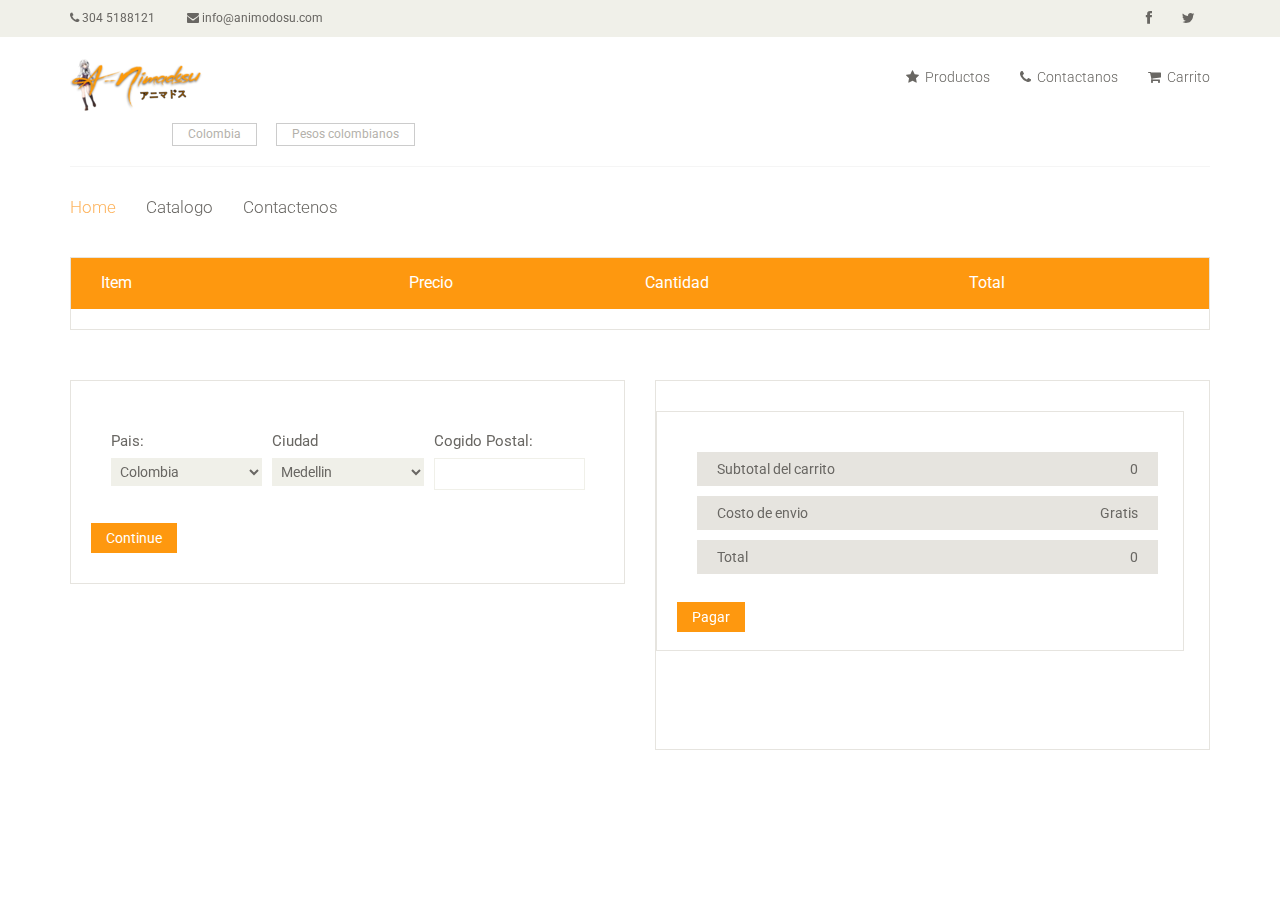
==== commit c9812035: "cambios carrito" ====
--- a/cart.html
+++ b/cart.html
@@ -122,92 +122,19 @@
 						<tr class="cart_menu">
 							<td class="image">Item</td>
 							<td class="description"></td>
-							<td class="price">Price</td>
-							<td class="quantity">Quantity</td>
+							<td class="price">Precio</td>
+							<td class="quantity">Cantidad</td>
 							<td class="total">Total</td>
 							<td></td>
 						</tr>
 					</thead>
-					<tbody>
-						
-						
-								<tr id="productoCarrito" >
-									<td class="cart_product">
-										<a href=""><img src="images/cart/carrito3.png" alt=""></a>
-									</td>
-									<td class="cart_description">
-										<h4><a href="">Tokyo Revengers</a></h4>
-										<p>ID producto: 1089772</p>
-									</td>
-									<td class="cart_price">
-										<p>40.000</p>
-									</td>
-									<td class="cart_quantity">
-										<div class="cart_quantity_button">
-											<a class="cart_quantity_up" href=""> + </a>
-											<input class="cart_quantity_input" type="text" name="quantity" value="1" autocomplete="off" size="2">
-											<a class="cart_quantity_down" href=""> - </a>
-										</div>
-									</td>
-									<td class="cart_total">
-										<p class="cart_total_price">40.000</p>
-									</td>
-									<td class="cart_delete">
-										<a class="cart_quantity_delete" href=""><i class="fa fa-times"></i></a>
-									</td>
-								</tr>
-						
-
-						<tr>
-							<td class="cart_product">
-								<a href=""><img src="images/cart/carrito2.png" alt=""></a>
-							</td>
-							<td class="cart_description">
-								<h4><a href="">Oufit Ahegao</a></h4>
-								<p>ID producto: 1089772</p>
-							</td>
-							<td class="cart_price">
-								<p>162.000</p>
-							</td>
-							<td class="cart_quantity">
-								<div class="cart_quantity_button">
-									<a class="cart_quantity_up" href=""> + </a>
-									<input class="cart_quantity_input" type="text" name="quantity" value="1" autocomplete="off" size="2">
-									<a class="cart_quantity_down" href=""> - </a>
-								</div>
-							</td>
-							<td class="cart_total">
-								<p class="cart_total_price">162.000</p>
-							</td>
-							<td class="cart_delete">
-								<a class="cart_quantity_delete" href=""><i class="fa fa-times"></i></a>
-							</td>
-						</tr>
-						<tr>
-							<td class="cart_product">
-								<a href=""><img src="images/cart/carrito1.png" alt=""></a>
-							</td>
-							<td class="cart_description">
-								<h4><a href="">Goku - Dragon Ball</a></h4>
-								<p>ID producto: 1089772</p>
-							</td>
-							<td class="cart_price">
-								<p>83.000</p>
-							</td>
-							<td class="cart_quantity">
-								<div class="cart_quantity_button">
-									<a class="cart_quantity_up" href=""> + </a>
-									<input class="cart_quantity_input" type="text" name="quantity" value="1" autocomplete="off" size="2">
-									<a class="cart_quantity_down" href=""> - </a>
-								</div>
-							</td>
-							<td class="cart_total">
-								<p class="cart_total_price">83.000</p>
-							</td>
-							<td class="cart_delete">
-								<a class="cart_quantity_delete" href=""><i class="fa fa-times"></i></a>
-							</td>
-						</tr>
+					<tbody id="productosCarrito">
+						
+						
+								
+						
+
+						
 					</tbody>
 				</table>
 			</div>
@@ -256,14 +183,8 @@
 				<div class="col-sm-6">
 					<div class="total_area">
 						
-						<div id="footerCarrito">
-							<ul >
-								<li>Subtotal del carrito <span>285.000</span></li>
-								<li>Costo de envio <span>Gratis</span></li>
-								<li>Total <span>285.000</span></li>
-							</ul>
-								<a class="btn btn-default update" href="">Actualizar</a>
-								<a class="btn btn-default check_out" href="">Pagar</a>
+						<div id="footer-carrito">
+						
 						</div>
 						
 					</div>
@@ -272,43 +193,53 @@
 		</div>
 	</section><!--/#do_action-->
 	<template id="template-carrito">
+		<tr class="producto-subido">
+			<td class="cart_product">
+				<a href=""><img class="img-responsive img-productos" alt=""></a>
+			</td>
+			<td class="cart_description">
+				<h4><a href="">nombre</a></h4>
+				<p id="id-producto" class="clase-producto">ID</p>
+			</td>
+			<td class="cart_price">
+				<p id="precioUnidad">precioUnidad</p>
+			</td>
+			<td class="cart_quantity">
+				<div class="cart_quantity_button">
+					
+					<a class="cart_quantity_up" href="cart.html" >+</a>
+					
+					<input class="cart_quantity_input" type="tel" name="quantity" value="1" autocomplete="off" size="2" readonly>
+					<a class="cart_quantity_down" href="cart.html" >-</a>
+				</div>
+			</td>
+			<td class="cart_total">
+				<p id="precioTotal" class="cart_total_price">precioTotal</p>
+			</td>
+			<td id="delete-carrito" class="cart_delete">
+				<a class="cart_quantity_delete borrar_carta" href="cart.html" >x</a>
+
+				
+			</td>
+
+		</tr>
 		
-		<td class="cart_product">
-			<a href=""><img  alt=""></a>
-		</td>
-		<td class="cart_description">
-			<h4><a href="">nombre</a></h4>
-			<p>ID</p>
-		</td>
-		<td class="cart_price">
-			<p>precioUnidad</p>
-		</td>
-		<td class="cart_quantity">
-			<div class="cart_quantity_button">
-				<a class="cart_quantity_up" href=""> + </a>
-				<input class="cart_quantity_input" type="text" name="quantity" value="1" autocomplete="off" size="2">
-				<a class="cart_quantity_down" href=""> - </a>
-			</div>
-		</td>
-		<td class="cart_total">
-			<p class="cart_total_price">precioTotal</p>
-		</td>
-		<td class="cart_delete">
-			<a class="cart_quantity_delete" href=""><i class="fa fa-times"></i></a>
-		</td>
+		
 	
 	</template>
 	<template id="template-footer">
 		<div class="total_area">
 			<ul>
-			<li>Subtotal del carrito <span>285.000</span></li>
+			<li>Subtotal del carrito <span id="subTotal">subTotal</span></li>
 			<li>Costo de envio <span>Gratis</span></li>
-			<li>Total <span>285.000</span></li>
+			<li>Total <span id="precioTotal">total</span></li>
 			</ul>
-			<a class="btn btn-default update" href="">Actualizar</a>
 			<a class="btn btn-default check_out" href="">Pagar</a>
 		</div>
-	</template>
+	</template> 
+	
+
+	</div>
 	
 
 	
@@ -322,7 +253,7 @@
 	<script src="js/jquery.scrollUp.min.js"></script>
     <script src="js/jquery.prettyPhoto.js"></script>
     <script src="js/main.js"></script>
-	<script src="js/carga.js" ></script>
+	<script src="js/carrito.js" ></script>
 	
 </body>
 </html>--- a/css/main.css
+++ b/css/main.css
@@ -1628,6 +1628,12 @@
 .cart_product {
   display: block;
   margin: 15px -70px 10px 25px;
+ 
+
+}
+.img-productos{
+  width: 150px;
+  height: 150px;
 }
 
 .cart_quantity_button a {
